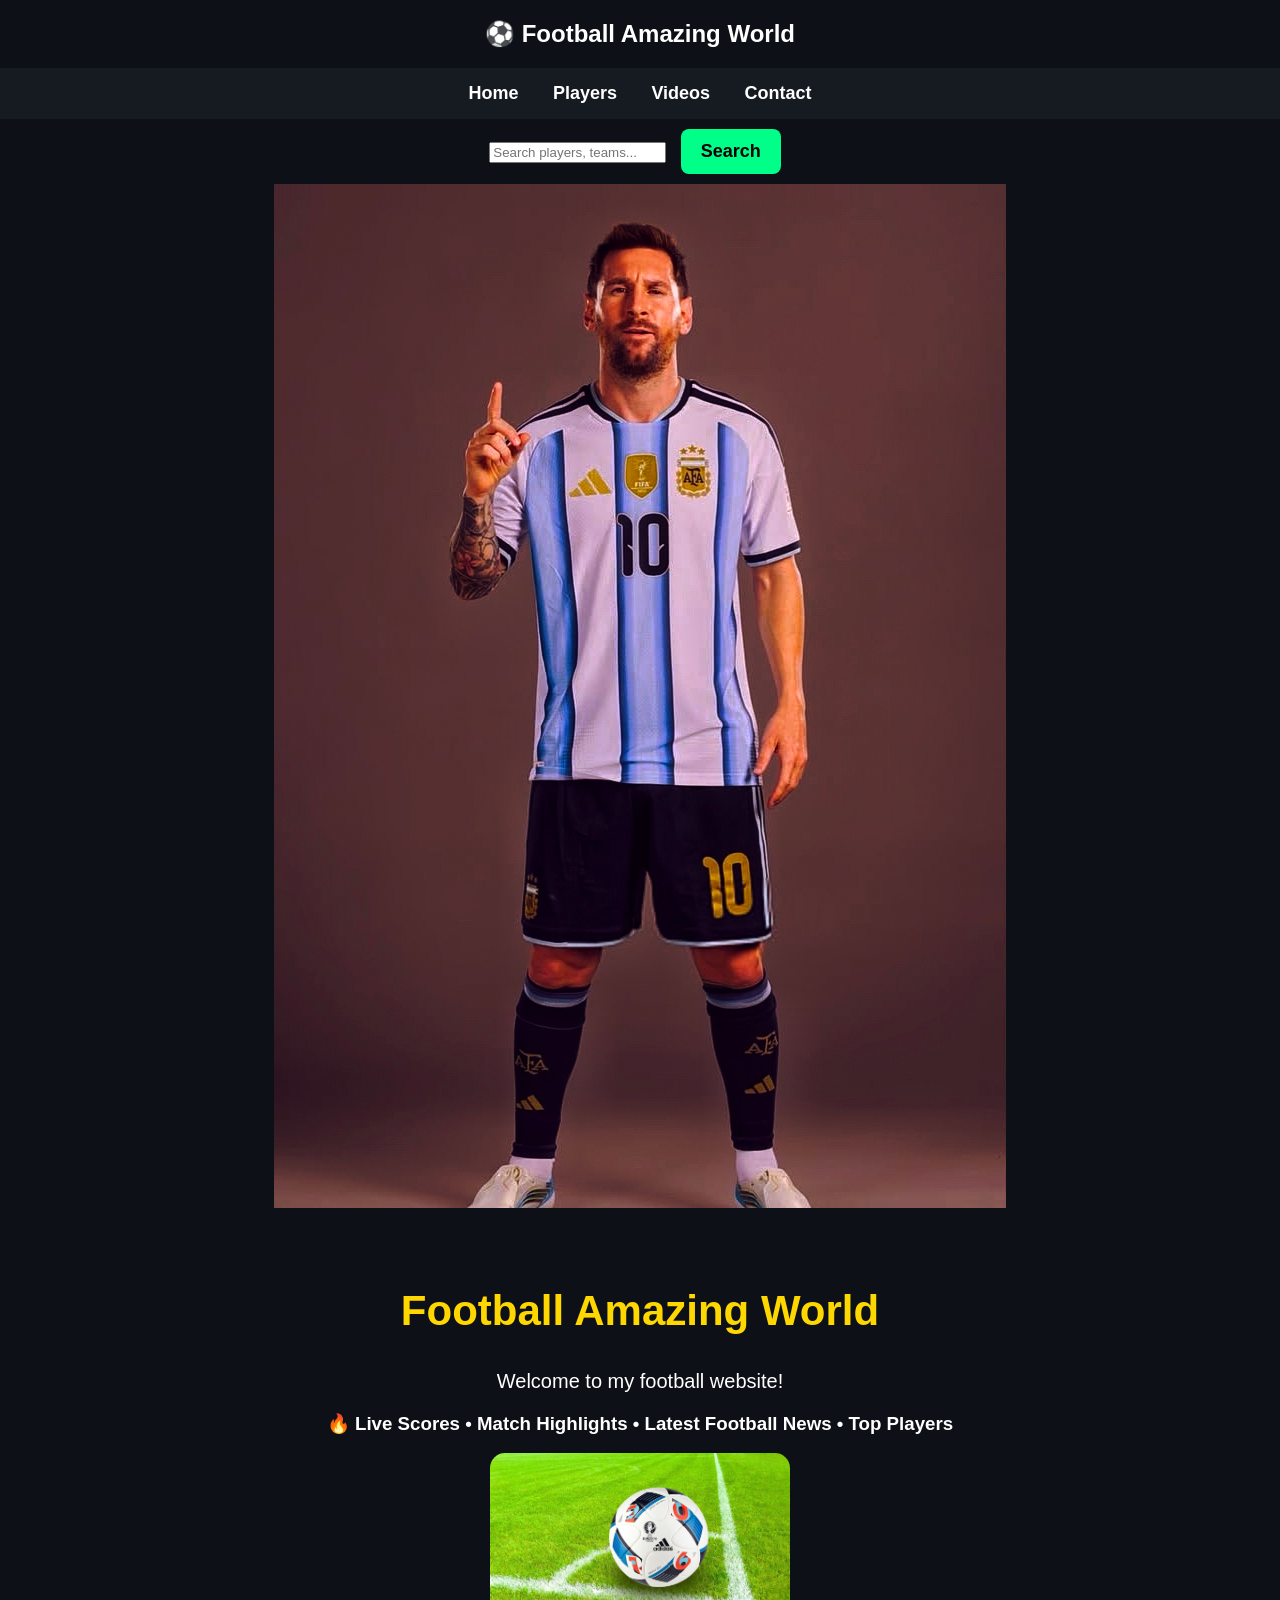
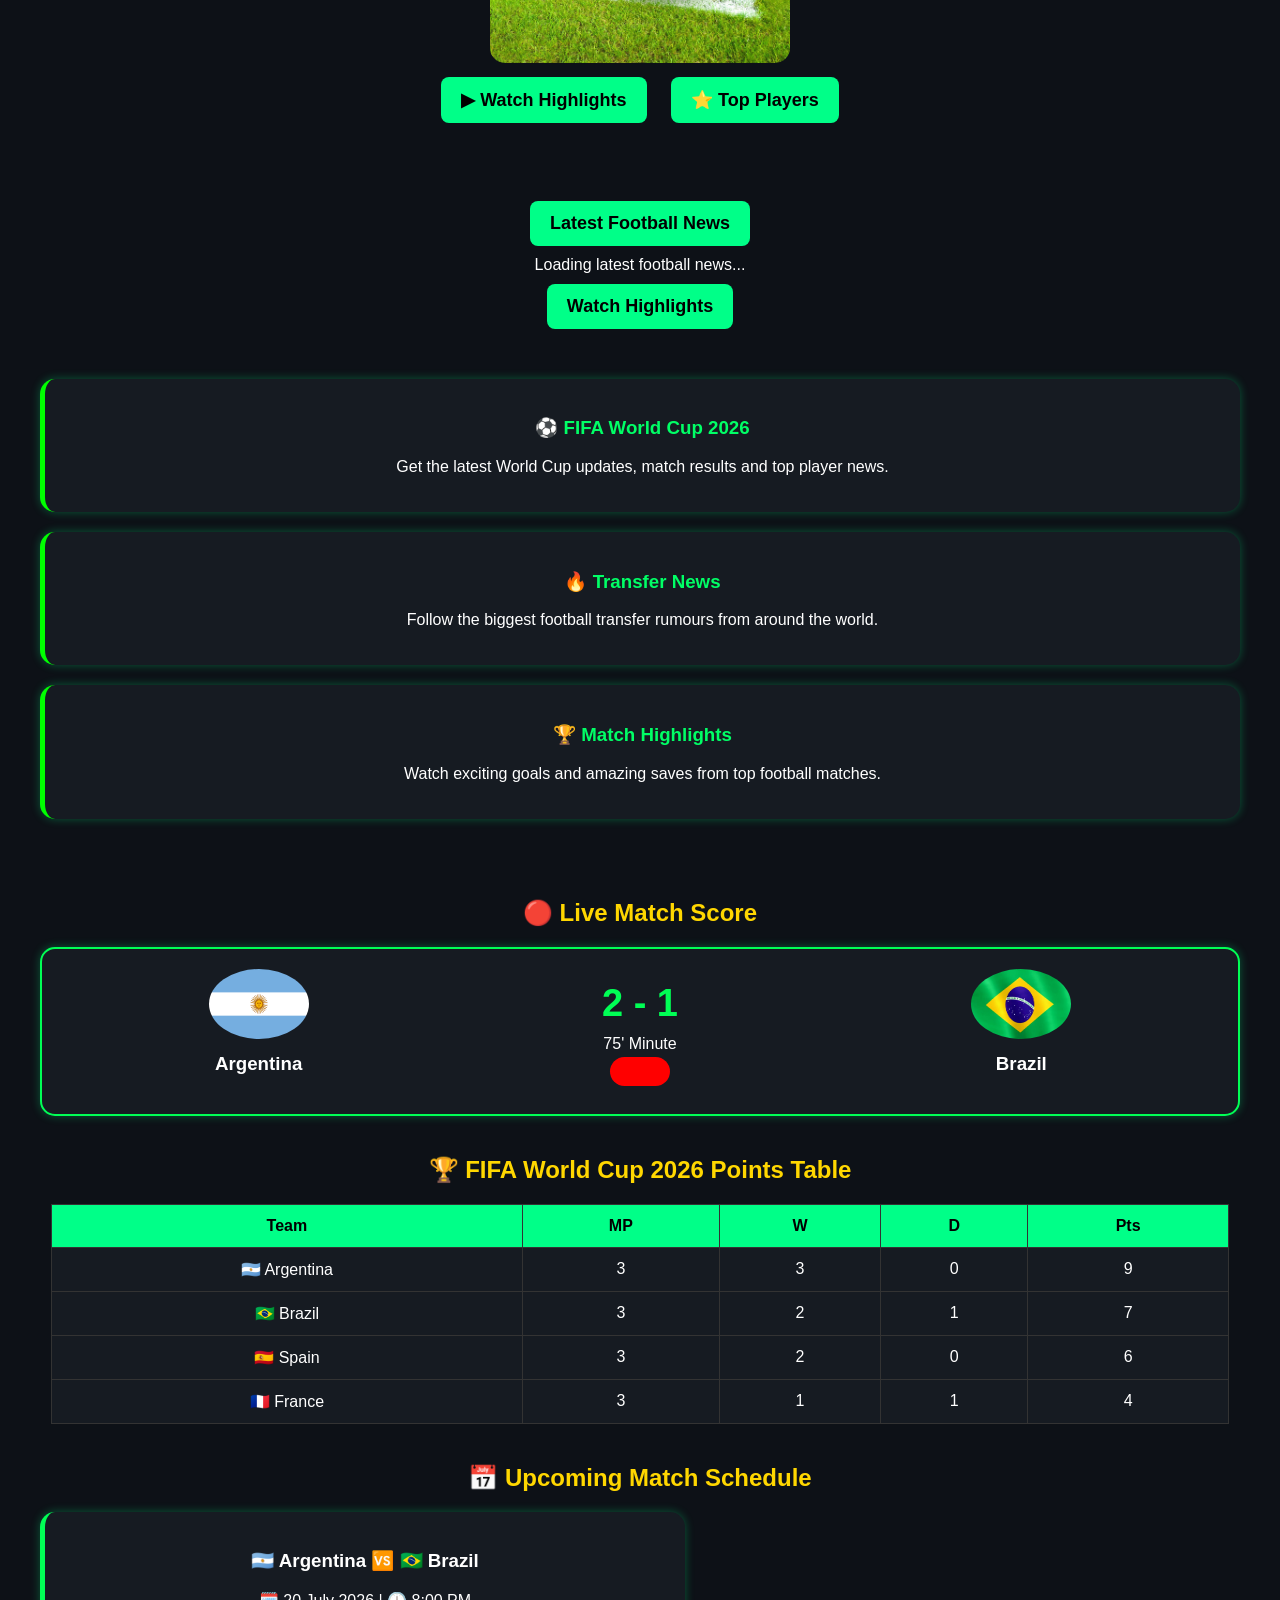
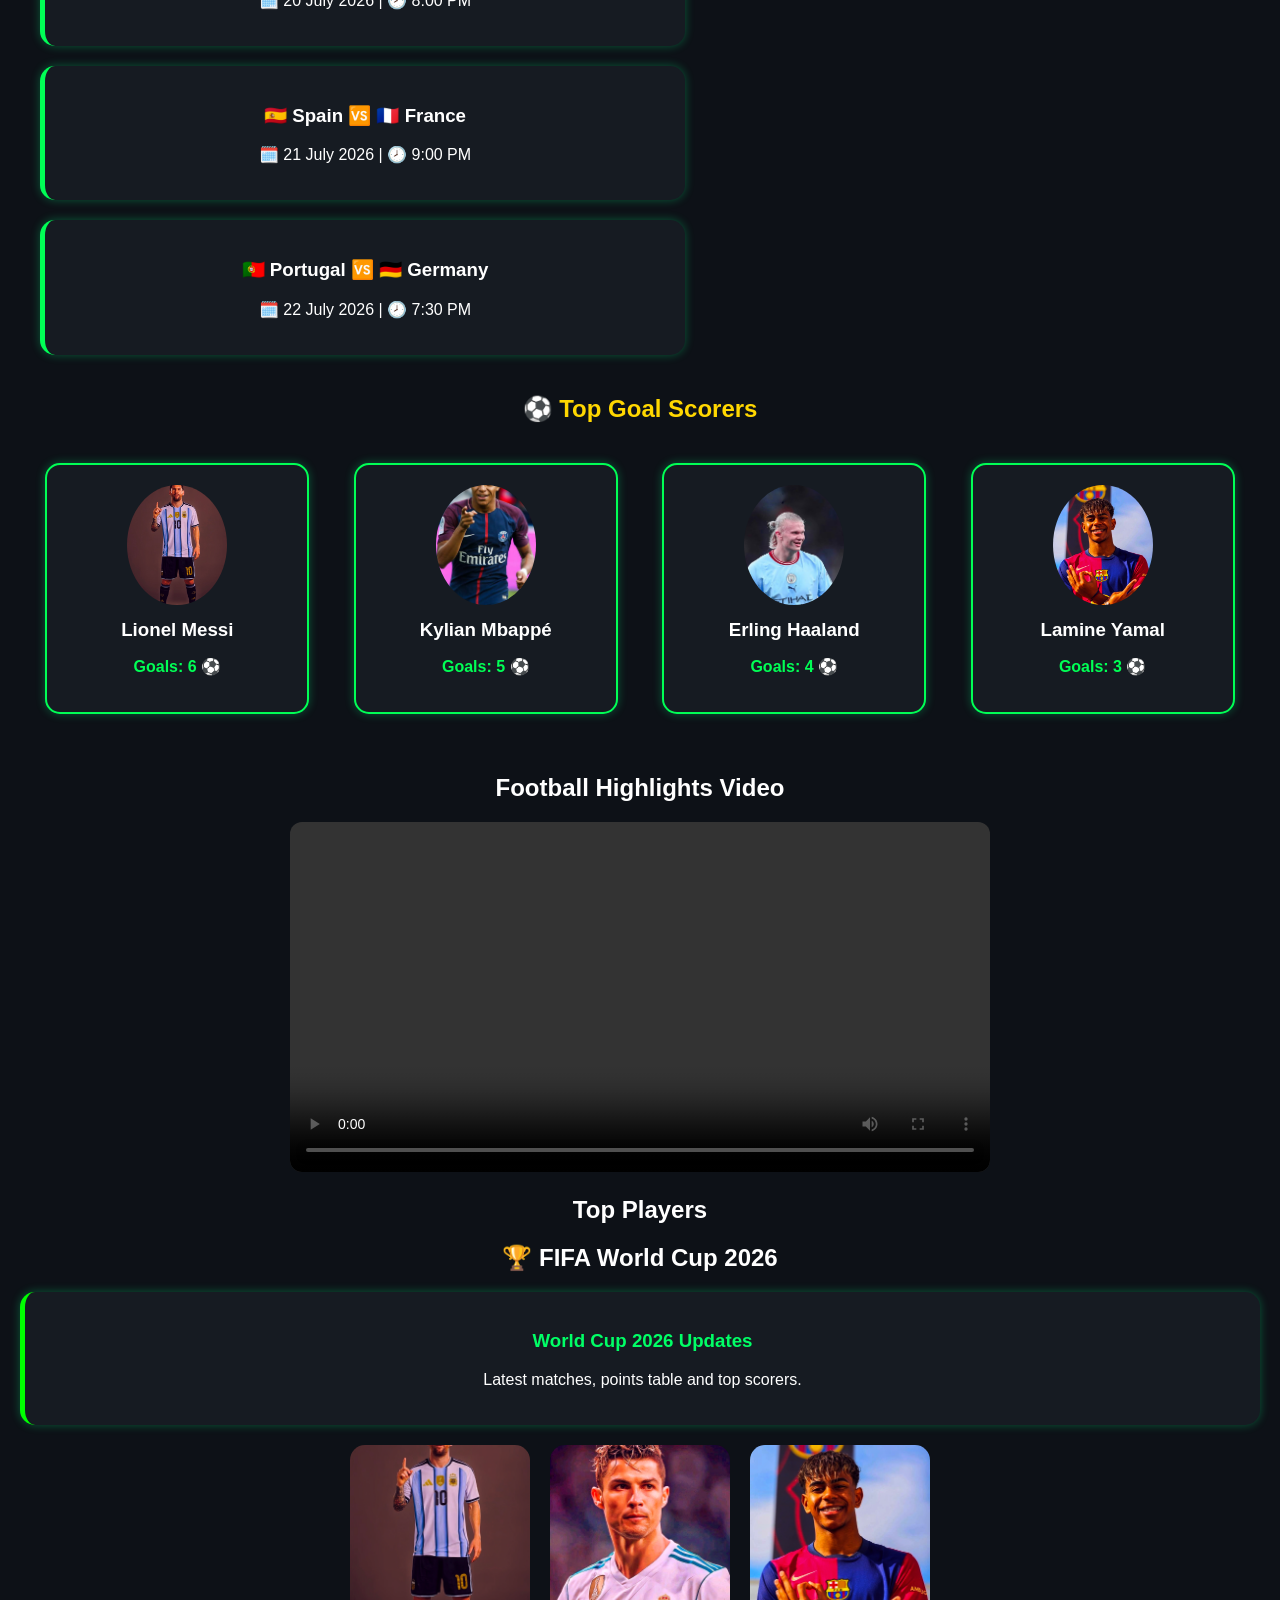
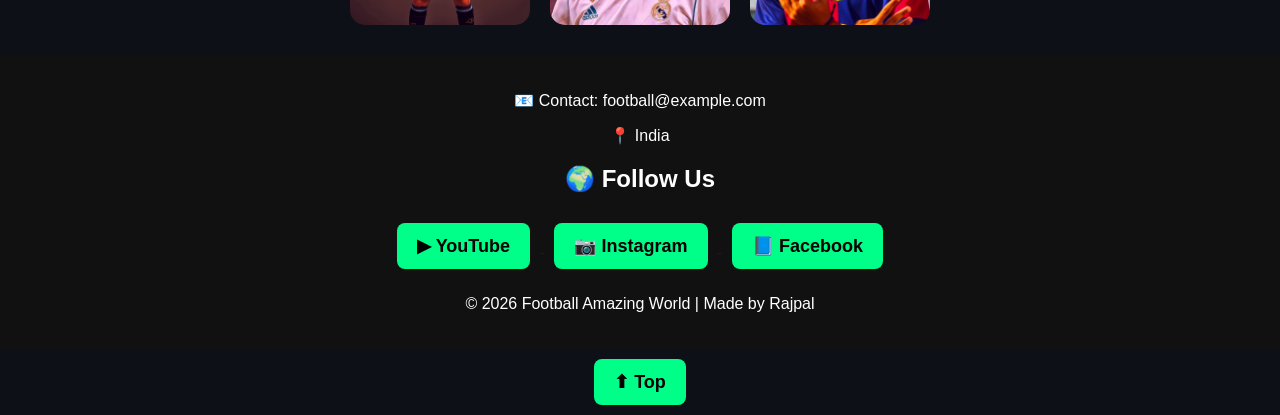
==== index.html @ 754daca2 "Add files via upload" ====
<!DOCTYPE html>
<html lang="en">
<head>
    <meta charset="UTF-8">
    <meta name="viewport" content="width=device-width, initial-scale=1.0">
    <title>Football Amazing World</title>
    <link rel="stylesheet" href="style.css">
</head>

<body>
  <div id="loader">
    <h2>⚽ Football Amazing World</h2>
</div>

    <!-- Navigation -->
    <nav>
        <a href="#">Home</a>
        <a href="#players">Players</a>
        <a href="#video">Videos</a>
        <a href="#contact">Contact</a>
    </nav>
<section class="search-box">
    <input type="text" id="searchInput" placeholder="Search players, teams...">
    <button>Search</button>
</section>
    <!-- Hero Section -->
    <section class="slider">

<img id="slider" src="messi.jpg" alt="Football Player">

</section>
    <section class="hero">
        <h1>Football Amazing World</h1>
        <p>Welcome to my football website!</p>
        <h3>🔥 Live Scores • Match Highlights • Latest Football News • Top Players</h3>
        <img src="football.jpg" alt="Football" class="football-img">
        <div class="hero-buttons">
    <a href="#video"><button>▶ Watch Highlights</button></a>
    <a href="#players"><button>⭐ Top Players</button></a>
</div>
    </section>

    <br>

    <!-- Buttons -->
    <a href="news.html">
        <button>Latest Football News</button>
    </a>
    <div id="news-container">
    Loading latest football news...
</div>

    <a href="highlights.html">
        <button>Watch Highlights</button>
    </a>

    <!-- News Section -->
    <section class="news">

        <div class="news-card">
            <h3>⚽ FIFA World Cup 2026</h3>
            <p>Get the latest World Cup updates, match results and top player news.</p>
        </div>

        <div class="news-card">
            <h3>🔥 Transfer News</h3>
            <p>Follow the biggest football transfer rumours from around the world.</p>
        </div>

        <div class="news-card">
            <h3>🏆 Match Highlights</h3>
            <p>Watch exciting goals and amazing saves from top football matches.</p>
        </div>

    </section>
    <section class="live-score">

<h2>🔴 Live Match Score</h2>

<div class="match-card">

<div class="team">
<img src="argentina.png" alt="Argentina">
<h3>Argentina</h3>
</div>

<div class="score">
<h1>2 - 1</h1>
<p>75' Minute</p>
<span class="live">LIVE</span>
</div>

<div class="team">
<img src="brazil.png" alt="Brazil">
<h3>Brazil</h3>
</div>

</div>
</section>
<section class="points-table">

<h2>🏆 FIFA World Cup 2026 Points Table</h2>

<table>

<tr>
<th>Team</th>
<th>MP</th>
<th>W</th>
<th>D</th>
<th>Pts</th>
</tr>

<tr>
<td>🇦🇷 Argentina</td>
<td>3</td>
<td>3</td>
<td>0</td>
<td>9</td>
</tr>

<tr>
<td>🇧🇷 Brazil</td>
<td>3</td>
<td>2</td>
<td>1</td>
<td>7</td>
</tr>

<tr>
<td>🇪🇸 Spain</td>
<td>3</td>
<td>2</td>
<td>0</td>
<td>6</td>
</tr>

<tr>
<td>🇫🇷 France</td>
<td>3</td>
<td>1</td>
<td>1</td>
<td>4</td>
</tr>

</table>

</section>
<section class="match-schedule">

<h2>📅 Upcoming Match Schedule</h2>

<div class="schedule-card">
<h3>🇦🇷 Argentina 🆚 🇧🇷 Brazil</h3>
<p>🗓️ 20 July 2026 | 🕗 8:00 PM</p>
</div>

<div class="schedule-card">
<h3>🇪🇸 Spain 🆚 🇫🇷 France</h3>
<p>🗓️ 21 July 2026 | 🕗 9:00 PM</p>
</div>

<div class="schedule-card">
<h3>🇵🇹 Portugal 🆚 🇩🇪 Germany</h3>
<p>🗓️ 22 July 2026 | 🕗 7:30 PM</p>
</div>

</section>
<section class="top-scorers">

<h2>⚽ Top Goal Scorers</h2>

<div class="scorer-card">
<img src="messi.jpg" alt="Messi">
<h3>Lionel Messi</h3>
<p>Goals: 6 ⚽</p>
</div>

<div class="scorer-card">
<img src="mbappe.jpg" alt="Mbappe">
<h3>Kylian Mbappé</h3>
<p>Goals: 5 ⚽</p>
</div>

<div class="scorer-card">
<img src="haaland.jpg" alt="Haaland">
<h3>Erling Haaland</h3>
<p>Goals: 4 ⚽</p>
</div>

<div class="scorer-card">
<img src="yamal.jpg" alt="Yamal">
<h3>Lamine Yamal</h3>
<p>Goals: 3 ⚽</p>
</div>

</section>

    <!-- Video -->
    <h2 id="video">Football Highlights Video</h2>

    <video width="320" controls>
        <source src="football.mp4" type="video/mp4">
    </video>

    <!-- Players -->
    <h2 id="players">Top Players</h2>
    <h2>🏆 FIFA World Cup 2026</h2>

<div class="news-card">
<h3>World Cup 2026 Updates</h3>
<p>Latest matches, points table and top scorers.</p>
</div>

    <div class="players">
        <img src="messi.jpg" alt="Messi" class="football-img">
        <img src="ronaldo.jpg" alt="Ronaldo" class="football-img">
        <img src="yamal.jpg" alt="Yamal" class="football-img">
    </div>

    <!-- Footer -->
    <footer id="contact">


<p>📧 Contact: football@example.com</p>

<p>📍 India</p>

<section class="social">

<h2>🌍 Follow Us</h2>

<a href="https://youtube.com/" target="_blank">
<button>▶ YouTube</button>
</a>

<a href="https://instagram.com/" target="_blank">
<button>📷 Instagram</button>
</a>

<a href="https://facebook.com/" target="_blank">
<button>📘 Facebook</button>
</a>

</section>

<p>© 2026 Football Amazing World | Made by Rajpal</p>
    </footer>
    <button id="topBtn" onclick="topFunction()">⬆ Top</button>
<script>
// ===== Image Slider =====
const images = [
  "messi.jpg",
  "ronaldo.jpg",
  "mbappe.jpg",
  "haaland.jpg",
  "yamal.jpg"
];

let i = 0;

setInterval(function () {
  i = (i + 1) % images.length;
  document.getElementById("slider").src = images[i];
}, 3000);
</script>

<script>
// ===== Search =====
const searchInput = document.getElementById("searchInput");

searchInput.addEventListener("keyup", function () {
  let value = this.value.toLowerCase();

  let cards = document.querySelectorAll(
    ".news-card, .scorer-card, .schedule-card"
  );

  cards.forEach(function(card) {
    if (card.innerText.toLowerCase().includes(value)) {
      card.style.display = "block";
    } else {
      card.style.display = "none";
    }
  });
});// Back To Top Button
let topBtn = document.getElementById("topBtn");

window.onscroll = function () {
    if (document.body.scrollTop > 200 || document.documentElement.scrollTop > 200) {
        topBtn.style.display = "block";
    } else {
        topBtn.style.display = "none";
    }
};

function topFunction() {
    window.scrollTo({
        top: 0,
        behavior: "smooth"
    });// Loader
window.onload = function(){
    document.getElementById("loader").style.display = "none";
}
const news = [
  "⚽ Messi scores a stunning goal!",
  "🔥 Spain reaches the World Cup Final!",
  "🇦🇷 Argentina prepares for the Final.",
  "🏆 FIFA World Cup 2026 latest updates.",
  "⭐ Lamine Yamal shines again!"
];

let index = 0;

setInterval(() => {
  document.getElementById("news-container").innerHTML =
    `<h3>${news[index]}</h3>`;
  index = (index + 1) % news.length;
}, 3000);
</script>
</body>
</html>
---- style.css ----
body{
    background:#0d1117;
    color:white;
    font-family:Arial,sans-serif;
    text-align:center;
    margin:0;
    padding:0;
}

/* Navigation */
nav{
    nav{
    background:#161b22;
    padding:15px;
    text-align:center;
    position:sticky;
    top:0;
    z-index:1000;
}
}

nav a{
    color:white;
    text-decoration:none;
    font-size:18px;
    font-weight:bold;
}

nav a:hover{
    color:yellow;
}

/* Hero */
.hero{
    padding:30px 20px;
}

.hero h1{
    color:gold;
    font-size:42px;
}

.hero p{
    font-size:20px;
}

/* Images */
.football-img{
    width:300px;
    max-width:90%;
    border-radius:12px;
}

/* Buttons */
button{
    background:#0b8f08;
    color:white;
    padding:12px 20px;
    border:none;
    border-radius:8px;
    font-size:18px;
    margin:10px;
    cursor:pointer;
}

button:hover{
    background:#0ea50b;
}

/* News */
.news{
    padding:20px;
}

.news-card{
    background:#1b1b1b;
    padding:15px;
    margin:15px;
    border-radius:12px;
    border-left:5px solid lime;
}

.news-card h3{
    color:#00ff66;
}

/* Video */
video{
    width:90%;
    max-width:700px;
    border-radius:12px;
}

/* Players */
.players{
    display:flex;
    justify-content:center;
    flex-wrap:wrap;
    gap:20px;
    margin:20px;
}

.players img{
    width:180px;
    height:180px;
    object-fit:cover;
    border-radius:15px;
}

/* Footer */
footer{
    background:#111;
    padding:20px;
    margin-top:30px;
}

/* Mobile */
@media(max-width:768px){

    nav{
        flex-wrap:wrap;
    }

    .hero h1{
        font-size:30px;
    }

    .players img{
        width:130px;
        height:130px;
    }
}
.live-score{
    margin:40px 20px;
    text-align:center;
}

.live-score h2{
    color:#FFD700;
    margin-bottom:20px;
}

.match-card{
    background:#1b1b1b;
    border-radius:15px;
    padding:20px;
    display:flex;
    justify-content:space-around;
    align-items:center;
    border:2px solid #00ff55;
}

.team img{
    width:70px;
    height:70px;
    border-radius:50%;
}

.team h3{
    color:white;
    margin-top:10px;
}

.score h1{
    color:#00ff55;
    font-size:38px;
    margin:0;
}

.score p{
    color:white;
    margin:10px 0;
}

.live{
    background:red;
    color:white;
    padding:6px 12px;
    border-radius:20px;
    font-weight:bold;
}
.points-table{
    margin:40px 20px;
    text-align:center;
}

.points-table h2{
    color:#FFD700;
    margin-bottom:20px;
}

table{
    width:100%;
    border-collapse:collapse;
    background:#1b1b1b;
    color:white;
}

th,td{
    border:1px solid #00ff55;
    padding:12px;
}

th{
    background:#00aa44;
}

tr:hover{
    background:#333;
}
.match-schedule{
    margin:40px 20px;
    text-align:center;
}

.match-schedule h2{
    color:#FFD700;
    margin-bottom:20px;
}

.schedule-card{
    background:#1b1b1b;
    color:white;
    padding:15px;
    margin:15px auto;
    border-left:5px solid #00ff55;
    border-radius:12px;
    max-width:600px;
    transition:0.3s;
}

.schedule-card:hover{
    transform:scale(1.03);
    box-shadow:0 0 15px #00ff55;
}
.top-scorers{
    margin:40px 20px;
    text-align:center;
}

.top-scorers h2{
    color:#FFD700;
    margin-bottom:20px;
}

.scorer-card{
    display:inline-block;
    width:220px;
    background:#1b1b1b;
    margin:15px;
    padding:15px;
    border-radius:15px;
    border:2px solid #00ff55;
}

.scorer-card img{
    width:120px;
    height:120px;
    border-radius:50%;
    object-fit:cover;
}

.scorer-card h3{
    color:white;
    margin:10px 0;
}

.scorer-card p{
    color:#00ff55;
    font-weight:bold;
}
nav{
    background:#161b22;
    padding:15px;
    text-align:center;
}

nav a{
    color:white;
    text-decoration:none;
    margin:0 15px;
    font-weight:bold;
}

nav a:hover{
    color:#00ff88;
}

.hero{
    text-align:center;
    padding:40px 20px;
}

.football-img{
    width:300px;
    border-radius:15px;
}

button{
    background:#00ff88;
    color:black;
    border:none;
    padding:12px 20px;
    border-radius:8px;
    cursor:pointer;
    font-weight:bold;
    margin:10px;
}

button:hover{
    background:#00cc6a;
}
.news-card,
.match-card,
.schedule-card,
.scorer-card{
    background:#161b22;
    border-radius:15px;
    padding:20px;
    margin:20px;
    text-align:center;
    box-shadow:0 0 10px rgba(0,255,136,.3);
}

table{
    width:95%;
    margin:auto;
    border-collapse:collapse;
    background:#161b22;
}

th,td{
    border:1px solid #333;
    padding:12px;
    text-align:center;
}

th{
    background:#00ff88;
    color:#000;
}

.team img,
.scorer-card img{
    width:100px;
    border-radius:50%;
}

.live{
    color:red;
    font-weight:bold;
    animation:blink 1s infinite;
}

@keyframes blink{
    50%{opacity:0;}

.hero-buttons{
    margin-top:20px;
}

.hero-buttons button{
    margin:10px;
    min-width:180px;
}

.hero h1{
    font-size:42px;
    color:#ffd700;
}

.hero p{
    font-size:20px;
    color:#ddd;

.slider{
    text-align:center;
    margin:30px 0;
}

.slider img{
    width:90%;
    max-width:500px;
    height:300px;
    object-fit:cover;
    border-radius:15px;
    border:3px solid #00ff88;
}
.social{
    text-align:center;
    padding:30px;
}

.social button{
    margin:10px;
    width:180px;
}
footer{
    background:#161b22;
    text-align:center;
    padding:30px;
    margin-top:40px;
    border-top:3px solid #00ff88;
}

footer h2{
    color:#00ff88;
}

footer p{
    color:#ccc;
    margin:8px 0;
}
#topBtn{
    position:fixed;
    bottom:20px;
    right:20px;
    background:#00ff88;
    color:#000;
    border:none;
    padding:12px 16px;
    border-radius:50%;
    cursor:pointer;
    font-size:18px;
    display:none;
}

#topBtn:hover{
    background:#00cc6a;
}
.hero h3{
    color:#00ff88;
    margin-top:15px;
    font-size:22px;
}

html{
    scroll-behavior:smooth;
}

.players{
    display:flex;
    justify-content:center;
    flex-wrap:wrap;
    gap:20px;
}

.players img{
    width:180px;
    height:180px;
    object-fit:cover;
    border-radius:15px;
    transition:0.3s;
}

.players img:hover{
    transform:scale(1.08);
}
#loader{
    position:fixed;
    top:0;
    left:0;
    width:100%;
    height:100%;
    background:#0d1117;
    display:flex;
    justify-content:center;
    align-items:center;
    z-index:9999;
    color:#00ff88;
    font-size:30px;
}
<.social{
    text-align:center;
    padding:30px;
}

.social button{
    margin:10px;
    width:180px;
}
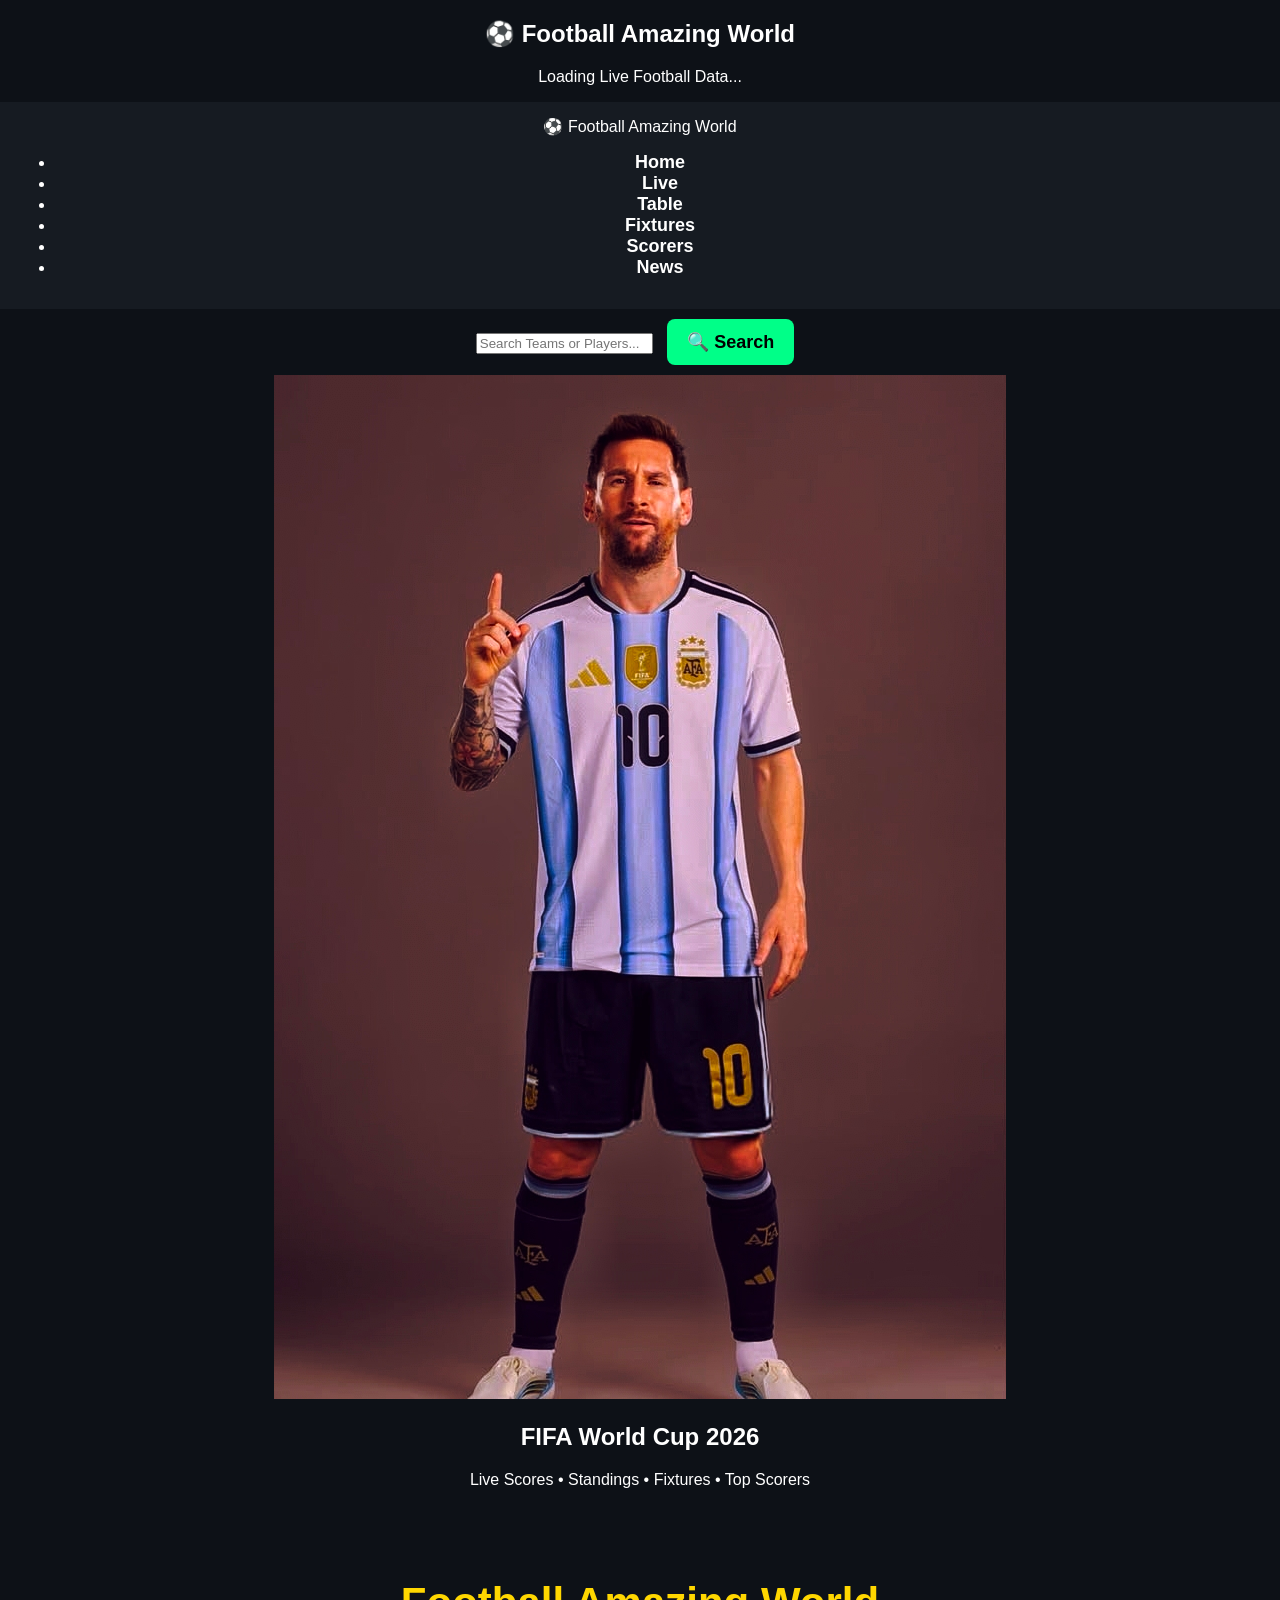
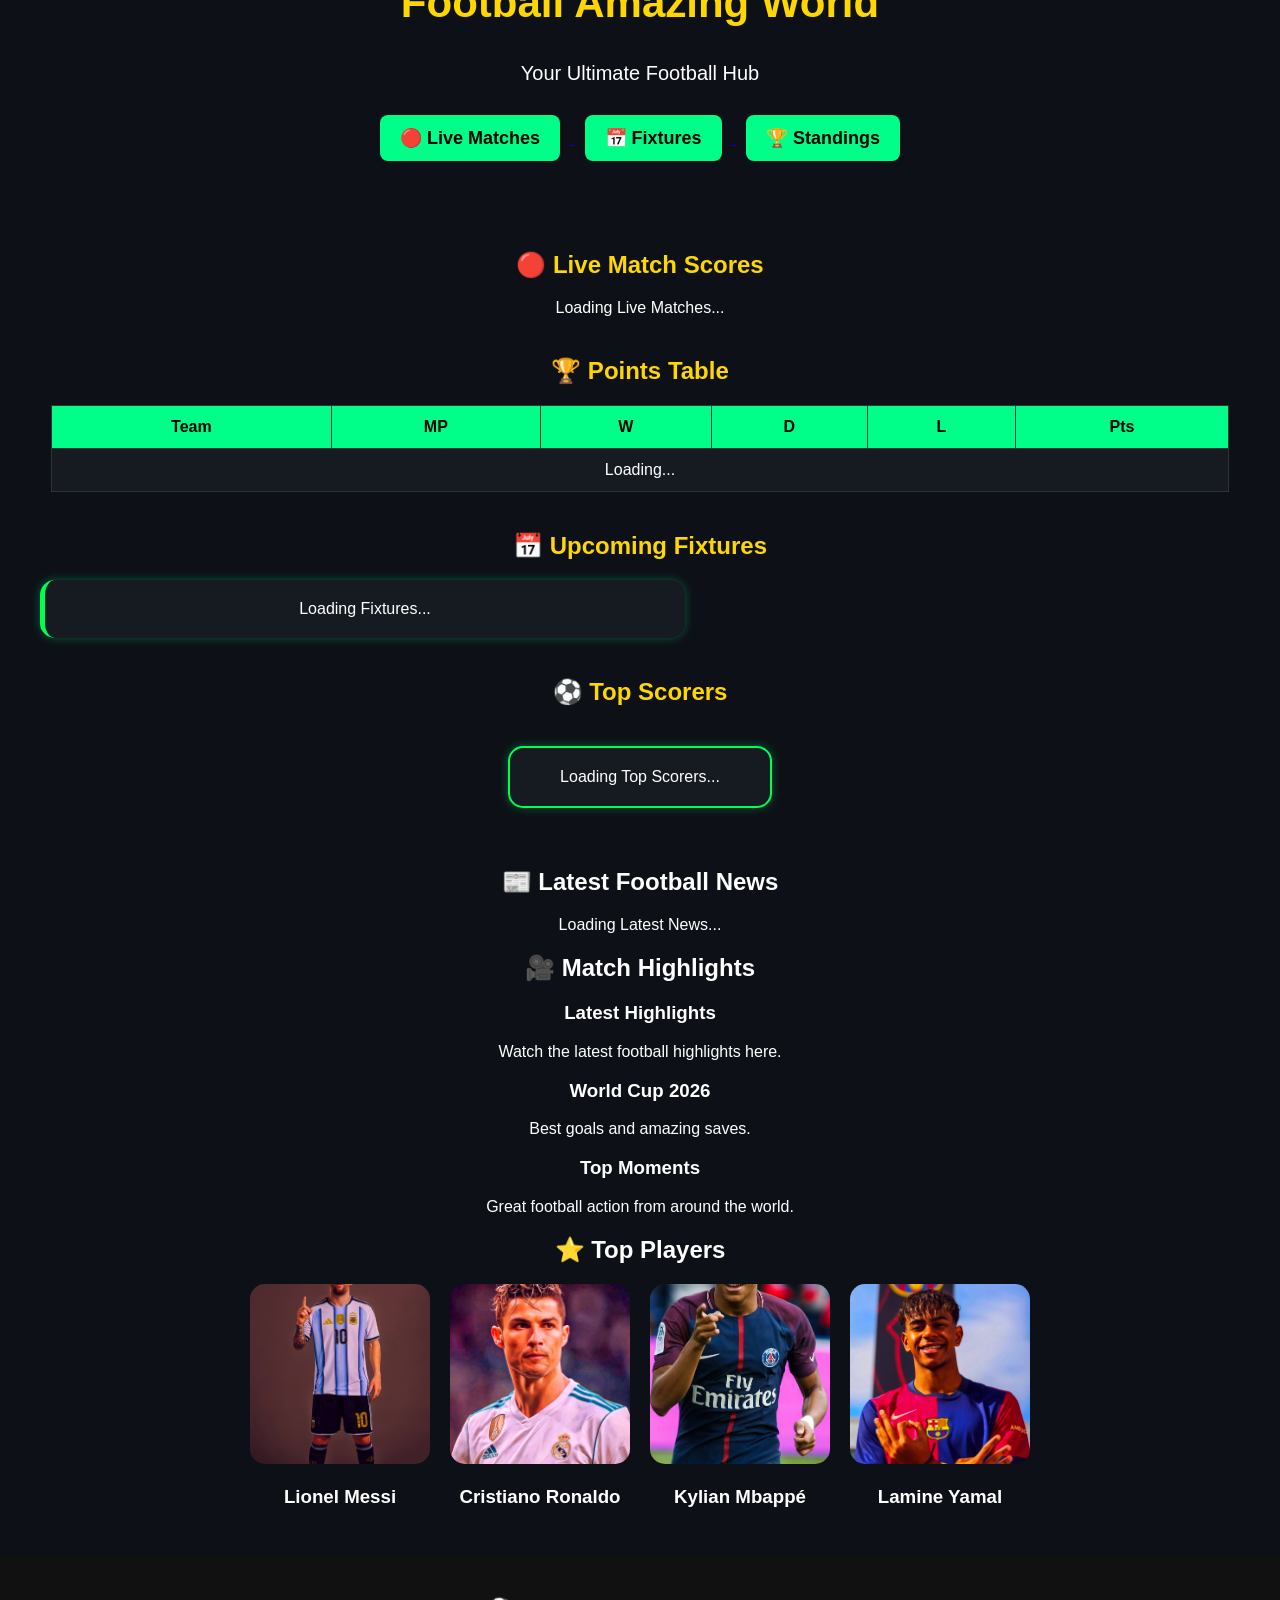
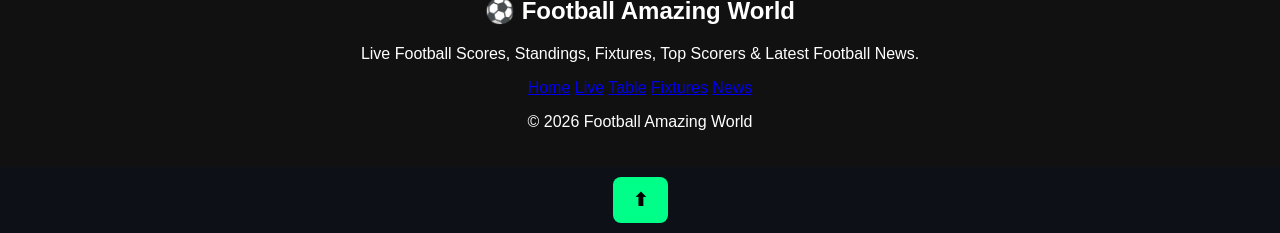
==== commit e8ecf83d: "Add files via upload" ====
--- a/index.html
+++ b/index.html
@@ -1,322 +1,404 @@
 <!DOCTYPE html>
 <html lang="en">
+
 <head>
-    <meta charset="UTF-8">
-    <meta name="viewport" content="width=device-width, initial-scale=1.0">
-    <title>Football Amazing World</title>
-    <link rel="stylesheet" href="style.css">
+
+<meta charset="UTF-8">
+
+<meta name="viewport" content="width=device-width, initial-scale=1.0">
+
+<title>Football Amazing World</title>
+
+<link rel="stylesheet" href="style.css">
+
+<link rel="preconnect" href="https://fonts.googleapis.com">
+
+<link rel="preconnect" href="https://fonts.gstatic.com" crossorigin>
+
+<link href="https://fonts.googleapis.com/css2?family=Poppins:wght@300;400;600;700&display=swap" rel="stylesheet">
+
 </head>
 
 <body>
-  <div id="loader">
-    <h2>⚽ Football Amazing World</h2>
-</div>
-
-    <!-- Navigation -->
-    <nav>
-        <a href="#">Home</a>
-        <a href="#players">Players</a>
-        <a href="#video">Videos</a>
-        <a href="#contact">Contact</a>
-    </nav>
+
+<!-- Loader -->
+
+<div id="loader">
+
+<div class="loader-content">
+
+<h2>⚽ Football Amazing World</h2>
+
+<p>Loading Live Football Data...</p>
+
+</div>
+
+</div>
+
+<!-- Header -->
+
+<header>
+
+<nav class="navbar">
+
+<div class="logo">
+
+⚽ Football Amazing World
+
+</div>
+
+<ul class="nav-links">
+
+<li><a href="#">Home</a></li>
+
+<li><a href="#live-score">Live</a></li>
+
+<li><a href="#table">Table</a></li>
+
+<li><a href="#fixtures">Fixtures</a></li>
+
+<li><a href="#scorers">Scorers</a></li>
+
+<li><a href="#news">News</a></li>
+
+</ul>
+
+</nav>
+
+</header>
+
+<!-- Search -->
+
 <section class="search-box">
-    <input type="text" id="searchInput" placeholder="Search players, teams...">
-    <button>Search</button>
-</section>
-    <!-- Hero Section -->
-    <section class="slider">
-
-<img id="slider" src="messi.jpg" alt="Football Player">
-
-</section>
-    <section class="hero">
-        <h1>Football Amazing World</h1>
-        <p>Welcome to my football website!</p>
-        <h3>🔥 Live Scores • Match Highlights • Latest Football News • Top Players</h3>
-        <img src="football.jpg" alt="Football" class="football-img">
-        <div class="hero-buttons">
-    <a href="#video"><button>▶ Watch Highlights</button></a>
-    <a href="#players"><button>⭐ Top Players</button></a>
-</div>
-    </section>
-
-    <br>
-
-    <!-- Buttons -->
-    <a href="news.html">
-        <button>Latest Football News</button>
-    </a>
-    <div id="news-container">
-    Loading latest football news...
-</div>
-
-    <a href="highlights.html">
-        <button>Watch Highlights</button>
-    </a>
-
-    <!-- News Section -->
-    <section class="news">
-
-        <div class="news-card">
-            <h3>⚽ FIFA World Cup 2026</h3>
-            <p>Get the latest World Cup updates, match results and top player news.</p>
-        </div>
-
-        <div class="news-card">
-            <h3>🔥 Transfer News</h3>
-            <p>Follow the biggest football transfer rumours from around the world.</p>
-        </div>
-
-        <div class="news-card">
-            <h3>🏆 Match Highlights</h3>
-            <p>Watch exciting goals and amazing saves from top football matches.</p>
-        </div>
-
-    </section>
-    <section class="live-score">
-
-<h2>🔴 Live Match Score</h2>
-
-<div class="match-card">
-
-<div class="team">
-<img src="argentina.png" alt="Argentina">
-<h3>Argentina</h3>
-</div>
-
-<div class="score">
-<h1>2 - 1</h1>
-<p>75' Minute</p>
-<span class="live">LIVE</span>
-</div>
-
-<div class="team">
-<img src="brazil.png" alt="Brazil">
-<h3>Brazil</h3>
-</div>
-
-</div>
-</section>
-<section class="points-table">
-
-<h2>🏆 FIFA World Cup 2026 Points Table</h2>
+
+<input
+type="text"
+id="searchInput"
+placeholder="Search Teams or Players...">
+
+<button id="searchBtn">
+
+🔍 Search
+
+</button>
+
+</section>
+
+<!-- Slider -->
+
+<section class="slider">
+
+<img id="slider"
+
+src="messi.jpg"
+
+alt="Football">
+
+<div class="slider-overlay">
+
+<h1>FIFA World Cup 2026</h1>
+
+<p>
+
+Live Scores • Standings • Fixtures • Top Scorers
+
+</p>
+
+</div>
+
+</section>
+
+<!-- Hero -->
+
+<section class="hero">
+
+<h1>
+
+Football Amazing World
+
+</h1>
+
+<p>
+
+Your Ultimate Football Hub
+
+</p>
+
+<div class="hero-buttons">
+
+<a href="#live-score">
+
+<button>
+
+🔴 Live Matches
+
+</button>
+
+</a>
+
+<a href="#fixtures">
+
+<button>
+
+📅 Fixtures
+
+</button>
+
+</a>
+
+<a href="#table">
+
+<button>
+
+🏆 Standings
+
+</button>
+
+</a>
+
+</div>
+
+</section>
+
+<!-- Live Matches -->
+
+<section id="live-score" class="live-score">
+
+<h2>
+
+🔴 Live Match Scores
+
+</h2>
+
+<div id="live-score-container">
+
+Loading Live Matches...
+
+</div>
+
+</section>
+
+<!-- Standings -->
+
+<section id="table" class="points-table">
+
+<h2>
+
+🏆 Points Table
+
+</h2>
 
 <table>
 
+<thead>
+
 <tr>
+
 <th>Team</th>
+
 <th>MP</th>
+
 <th>W</th>
+
 <th>D</th>
+
+<th>L</th>
+
 <th>Pts</th>
+
 </tr>
 
+</thead>
+
+<tbody id="table-body">
+
 <tr>
-<td>🇦🇷 Argentina</td>
-<td>3</td>
-<td>3</td>
-<td>0</td>
-<td>9</td>
+
+<td colspan="6">
+
+Loading...
+
+</td>
+
 </tr>
 
-<tr>
-<td>🇧🇷 Brazil</td>
-<td>3</td>
-<td>2</td>
-<td>1</td>
-<td>7</td>
-</tr>
-
-<tr>
-<td>🇪🇸 Spain</td>
-<td>3</td>
-<td>2</td>
-<td>0</td>
-<td>6</td>
-</tr>
-
-<tr>
-<td>🇫🇷 France</td>
-<td>3</td>
-<td>1</td>
-<td>1</td>
-<td>4</td>
-</tr>
+</tbody>
 
 </table>
 
 </section>
-<section class="match-schedule">
-
-<h2>📅 Upcoming Match Schedule</h2>
+<!-- ========================= -->
+<!-- UPCOMING FIXTURES -->
+<!-- ========================= -->
+
+<section id="fixtures" class="match-schedule">
+
+<h2>📅 Upcoming Fixtures</h2>
+
+<div id="fixtures-container">
 
 <div class="schedule-card">
-<h3>🇦🇷 Argentina 🆚 🇧🇷 Brazil</h3>
-<p>🗓️ 20 July 2026 | 🕗 8:00 PM</p>
-</div>
-
-<div class="schedule-card">
-<h3>🇪🇸 Spain 🆚 🇫🇷 France</h3>
-<p>🗓️ 21 July 2026 | 🕗 9:00 PM</p>
-</div>
-
-<div class="schedule-card">
-<h3>🇵🇹 Portugal 🆚 🇩🇪 Germany</h3>
-<p>🗓️ 22 July 2026 | 🕗 7:30 PM</p>
-</div>
-
-</section>
-<section class="top-scorers">
-
-<h2>⚽ Top Goal Scorers</h2>
+
+Loading Fixtures...
+
+</div>
+
+</div>
+
+</section>
+
+<!-- ========================= -->
+<!-- TOP SCORERS -->
+<!-- ========================= -->
+
+<section id="scorers" class="top-scorers">
+
+<h2>⚽ Top Scorers</h2>
+
+<div id="scorers-container">
 
 <div class="scorer-card">
+
+Loading Top Scorers...
+
+</div>
+
+</div>
+
+</section>
+
+<!-- ========================= -->
+<!-- FOOTBALL NEWS -->
+<!-- ========================= -->
+
+<section id="news" class="latest-news">
+
+<h2>📰 Latest Football News</h2>
+
+<div id="news-container">
+
+Loading Latest News...
+
+</div>
+
+</section>
+
+<!-- ========================= -->
+<!-- MATCH HIGHLIGHTS -->
+<!-- ========================= -->
+
+<section class="highlights">
+
+<h2>🎥 Match Highlights</h2>
+
+<div class="highlight-grid">
+
+<div class="highlight-card">
+<h3>Latest Highlights</h3>
+<p>Watch the latest football highlights here.</p>
+</div>
+
+<div class="highlight-card">
+<h3>World Cup 2026</h3>
+<p>Best goals and amazing saves.</p>
+</div>
+
+<div class="highlight-card">
+<h3>Top Moments</h3>
+<p>Great football action from around the world.</p>
+</div>
+
+</div>
+
+</section>
+
+<!-- ========================= -->
+<!-- TOP PLAYERS -->
+<!-- ========================= -->
+
+<section id="players" class="players-section">
+
+<h2>⭐ Top Players</h2>
+
+<div class="players">
+
+<div class="player-card">
 <img src="messi.jpg" alt="Messi">
 <h3>Lionel Messi</h3>
-<p>Goals: 6 ⚽</p>
-</div>
-
-<div class="scorer-card">
+</div>
+
+<div class="player-card">
+<img src="ronaldo.jpg" alt="Cristiano Ronaldo">
+<h3>Cristiano Ronaldo</h3>
+</div>
+
+<div class="player-card">
 <img src="mbappe.jpg" alt="Mbappe">
 <h3>Kylian Mbappé</h3>
-<p>Goals: 5 ⚽</p>
-</div>
-
-<div class="scorer-card">
-<img src="haaland.jpg" alt="Haaland">
-<h3>Erling Haaland</h3>
-<p>Goals: 4 ⚽</p>
-</div>
-
-<div class="scorer-card">
+</div>
+
+<div class="player-card">
 <img src="yamal.jpg" alt="Yamal">
 <h3>Lamine Yamal</h3>
-<p>Goals: 3 ⚽</p>
-</div>
-
-</section>
-
-    <!-- Video -->
-    <h2 id="video">Football Highlights Video</h2>
-
-    <video width="320" controls>
-        <source src="football.mp4" type="video/mp4">
-    </video>
-
-    <!-- Players -->
-    <h2 id="players">Top Players</h2>
-    <h2>🏆 FIFA World Cup 2026</h2>
-
-<div class="news-card">
-<h3>World Cup 2026 Updates</h3>
-<p>Latest matches, points table and top scorers.</p>
-</div>
-
-    <div class="players">
-        <img src="messi.jpg" alt="Messi" class="football-img">
-        <img src="ronaldo.jpg" alt="Ronaldo" class="football-img">
-        <img src="yamal.jpg" alt="Yamal" class="football-img">
-    </div>
-
-    <!-- Footer -->
-    <footer id="contact">
-
-
-<p>📧 Contact: football@example.com</p>
-
-<p>📍 India</p>
-
-<section class="social">
-
-<h2>🌍 Follow Us</h2>
-
-<a href="https://youtube.com/" target="_blank">
-<button>▶ YouTube</button>
-</a>
-
-<a href="https://instagram.com/" target="_blank">
-<button>📷 Instagram</button>
-</a>
-
-<a href="https://facebook.com/" target="_blank">
-<button>📘 Facebook</button>
-</a>
-
-</section>
-
-<p>© 2026 Football Amazing World | Made by Rajpal</p>
-    </footer>
-    <button id="topBtn" onclick="topFunction()">⬆ Top</button>
-<script>
-// ===== Image Slider =====
-const images = [
-  "messi.jpg",
-  "ronaldo.jpg",
-  "mbappe.jpg",
-  "haaland.jpg",
-  "yamal.jpg"
-];
-
-let i = 0;
-
-setInterval(function () {
-  i = (i + 1) % images.length;
-  document.getElementById("slider").src = images[i];
-}, 3000);
-</script>
-
-<script>
-// ===== Search =====
-const searchInput = document.getElementById("searchInput");
-
-searchInput.addEventListener("keyup", function () {
-  let value = this.value.toLowerCase();
-
-  let cards = document.querySelectorAll(
-    ".news-card, .scorer-card, .schedule-card"
-  );
-
-  cards.forEach(function(card) {
-    if (card.innerText.toLowerCase().includes(value)) {
-      card.style.display = "block";
-    } else {
-      card.style.display = "none";
-    }
-  });
-});// Back To Top Button
-let topBtn = document.getElementById("topBtn");
-
-window.onscroll = function () {
-    if (document.body.scrollTop > 200 || document.documentElement.scrollTop > 200) {
-        topBtn.style.display = "block";
-    } else {
-        topBtn.style.display = "none";
-    }
-};
-
-function topFunction() {
-    window.scrollTo({
-        top: 0,
-        behavior: "smooth"
-    });// Loader
-window.onload = function(){
-    document.getElementById("loader").style.display = "none";
-}
-const news = [
-  "⚽ Messi scores a stunning goal!",
-  "🔥 Spain reaches the World Cup Final!",
-  "🇦🇷 Argentina prepares for the Final.",
-  "🏆 FIFA World Cup 2026 latest updates.",
-  "⭐ Lamine Yamal shines again!"
-];
-
-let index = 0;
-
-setInterval(() => {
-  document.getElementById("news-container").innerHTML =
-    `<h3>${news[index]}</h3>`;
-  index = (index + 1) % news.length;
-}, 3000);
-</script>
+</div>
+
+</div>
+
+</section>
+
+<!-- ========================= -->
+<!-- FOOTER -->
+<!-- ========================= -->
+
+<footer id="contact">
+
+<div class="footer-container">
+
+<h2>⚽ Football Amazing World</h2>
+
+<p>
+Live Football Scores, Standings, Fixtures,
+Top Scorers & Latest Football News.
+</p>
+
+<div class="footer-links">
+
+<a href="#">Home</a>
+
+<a href="#live-score">Live</a>
+
+<a href="#table">Table</a>
+
+<a href="#fixtures">Fixtures</a>
+
+<a href="#news">News</a>
+
+</div>
+
+<p>
+
+© <span id="year">2026</span>
+
+Football Amazing World
+
+</p>
+
+</div>
+
+</footer>
+
+<!-- Back To Top -->
+
+<button id="topBtn" onclick="topFunction()">
+
+⬆
+
+</button>
+
+<!-- Script -->
+
+<script src="script.js"></script>
+
 </body>
+
 </html>
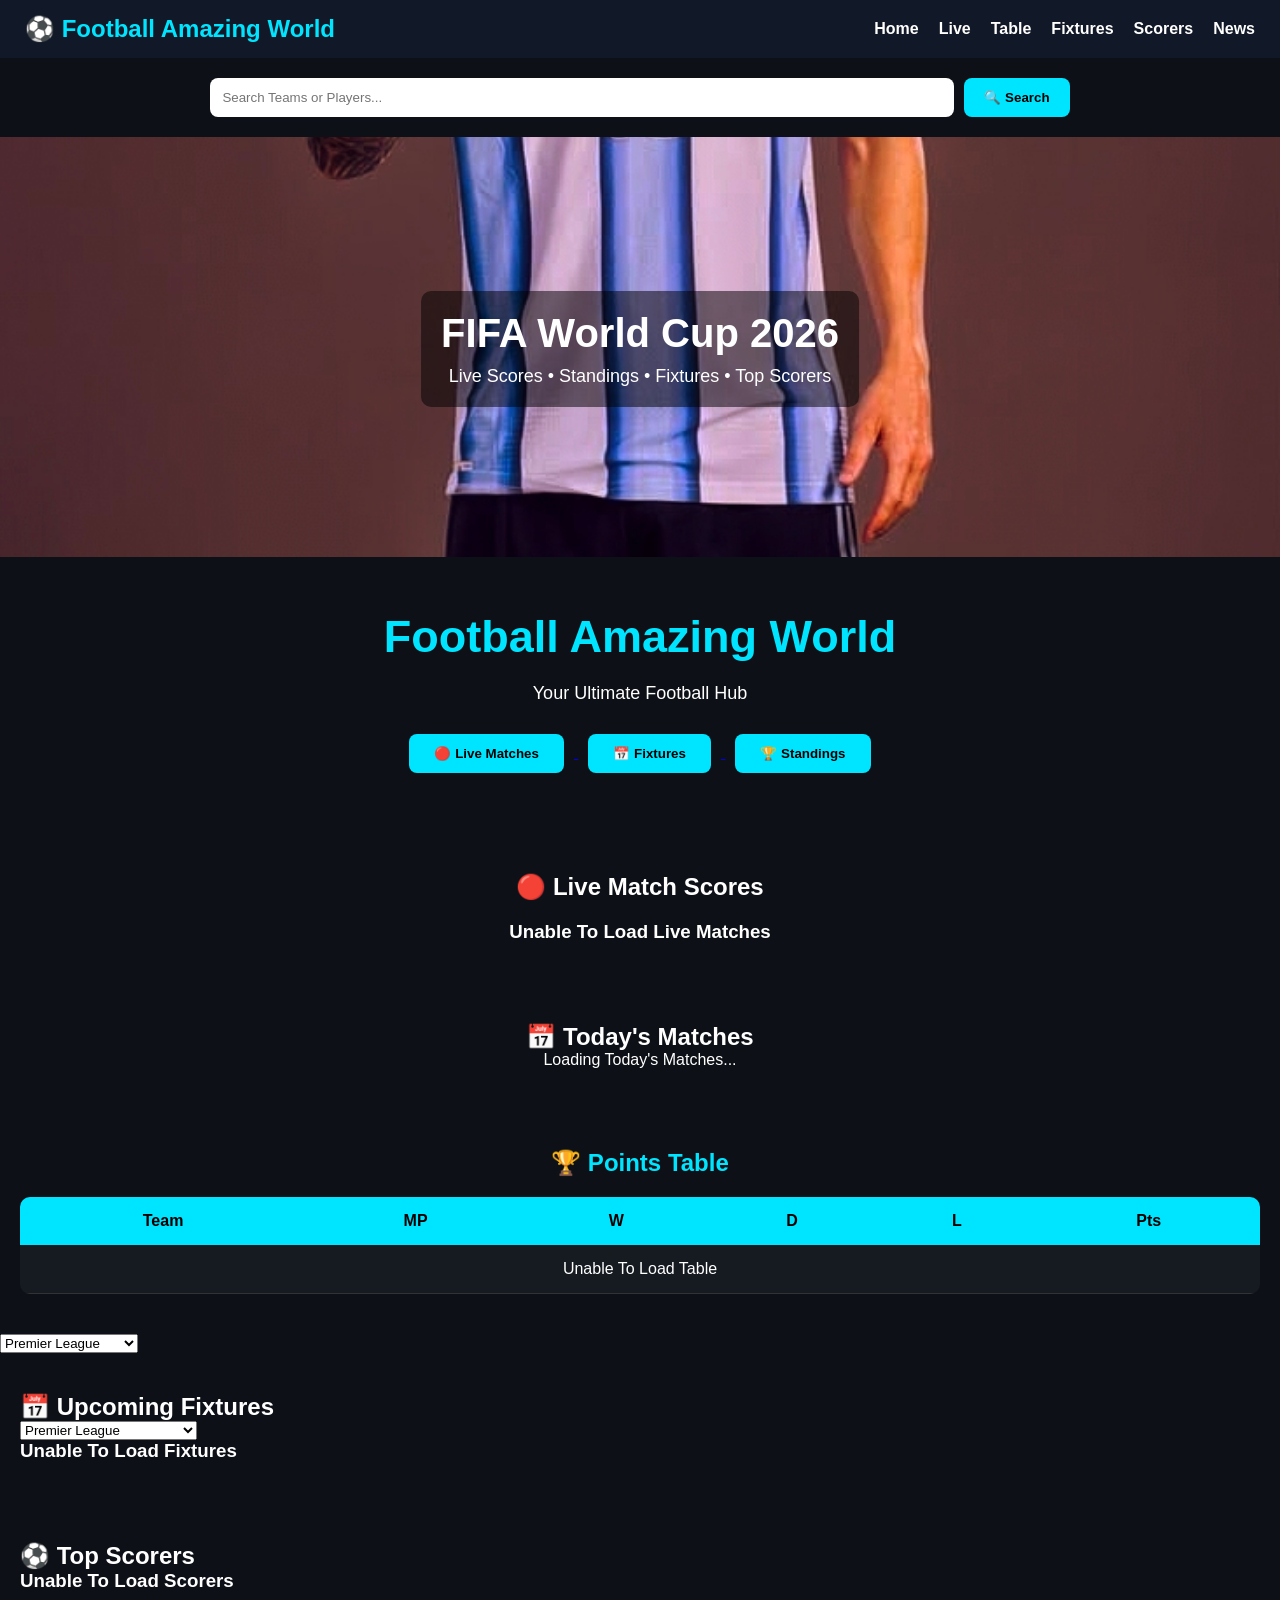
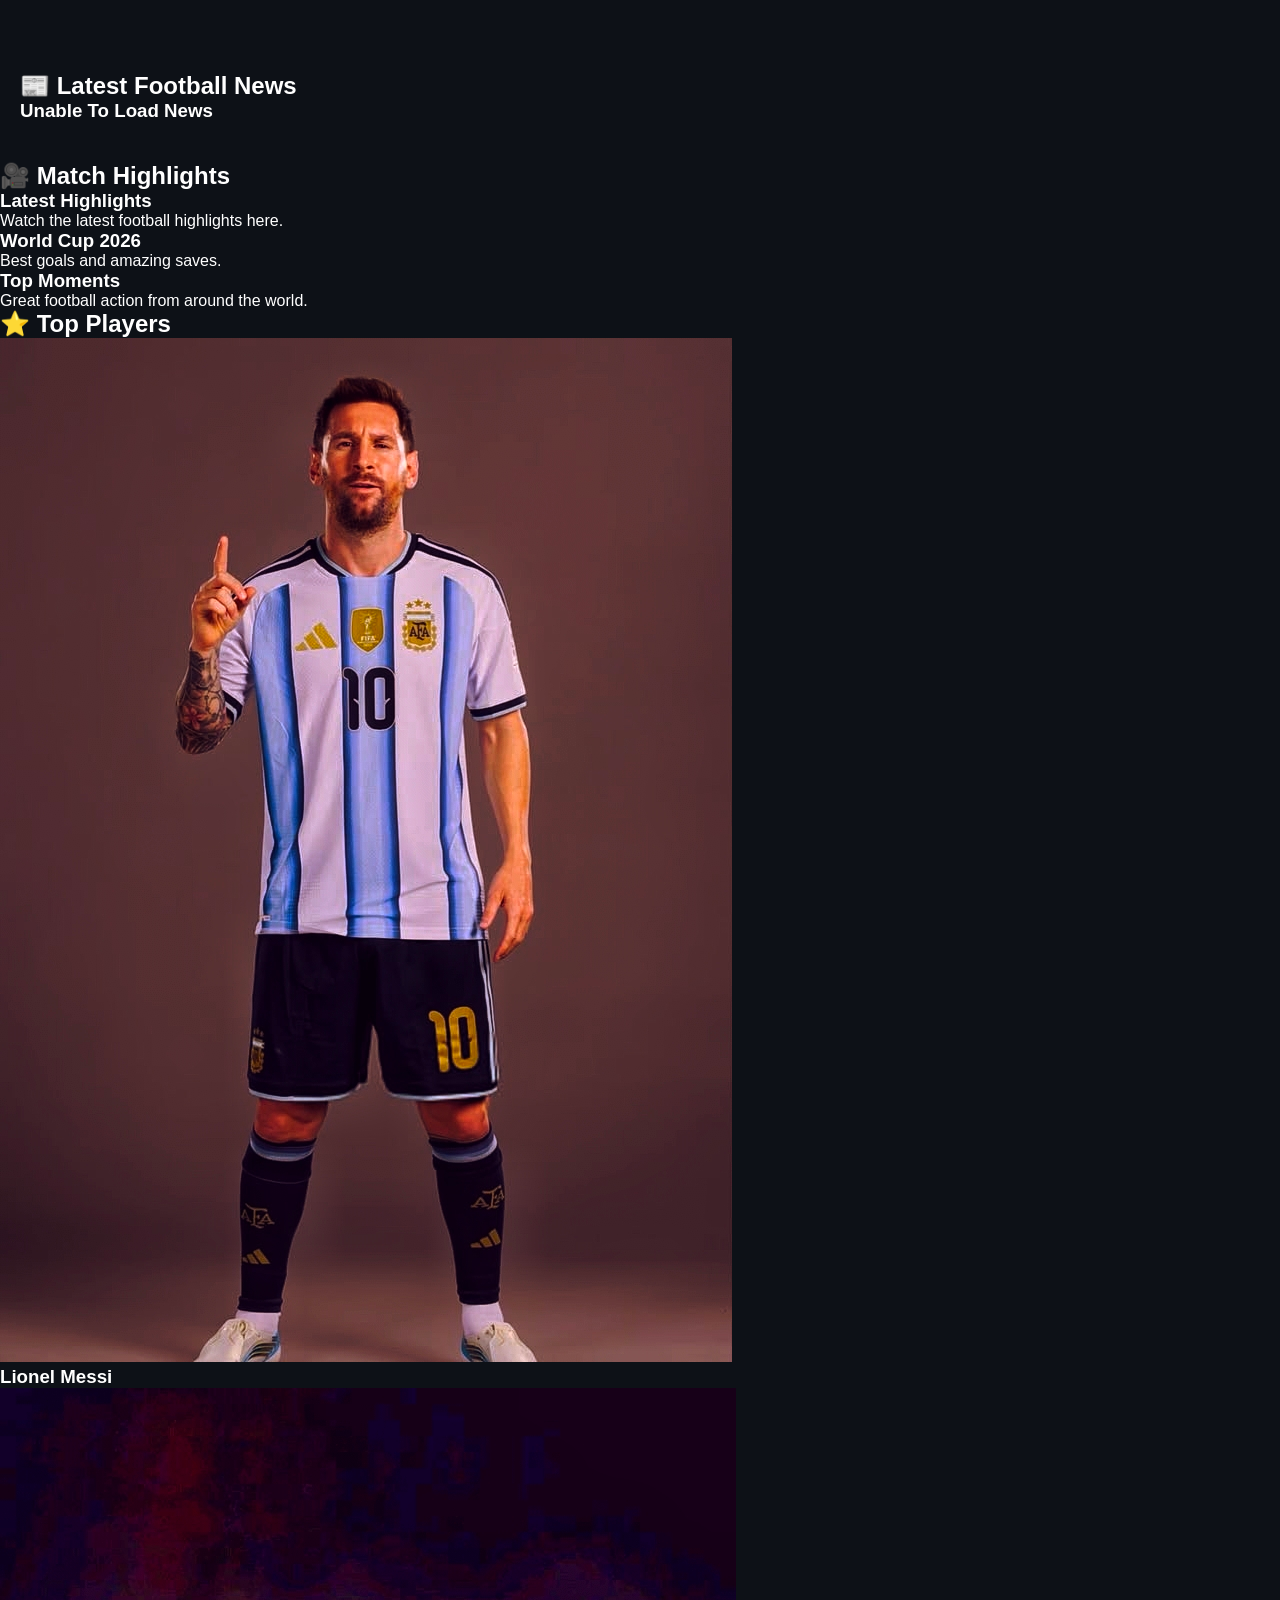
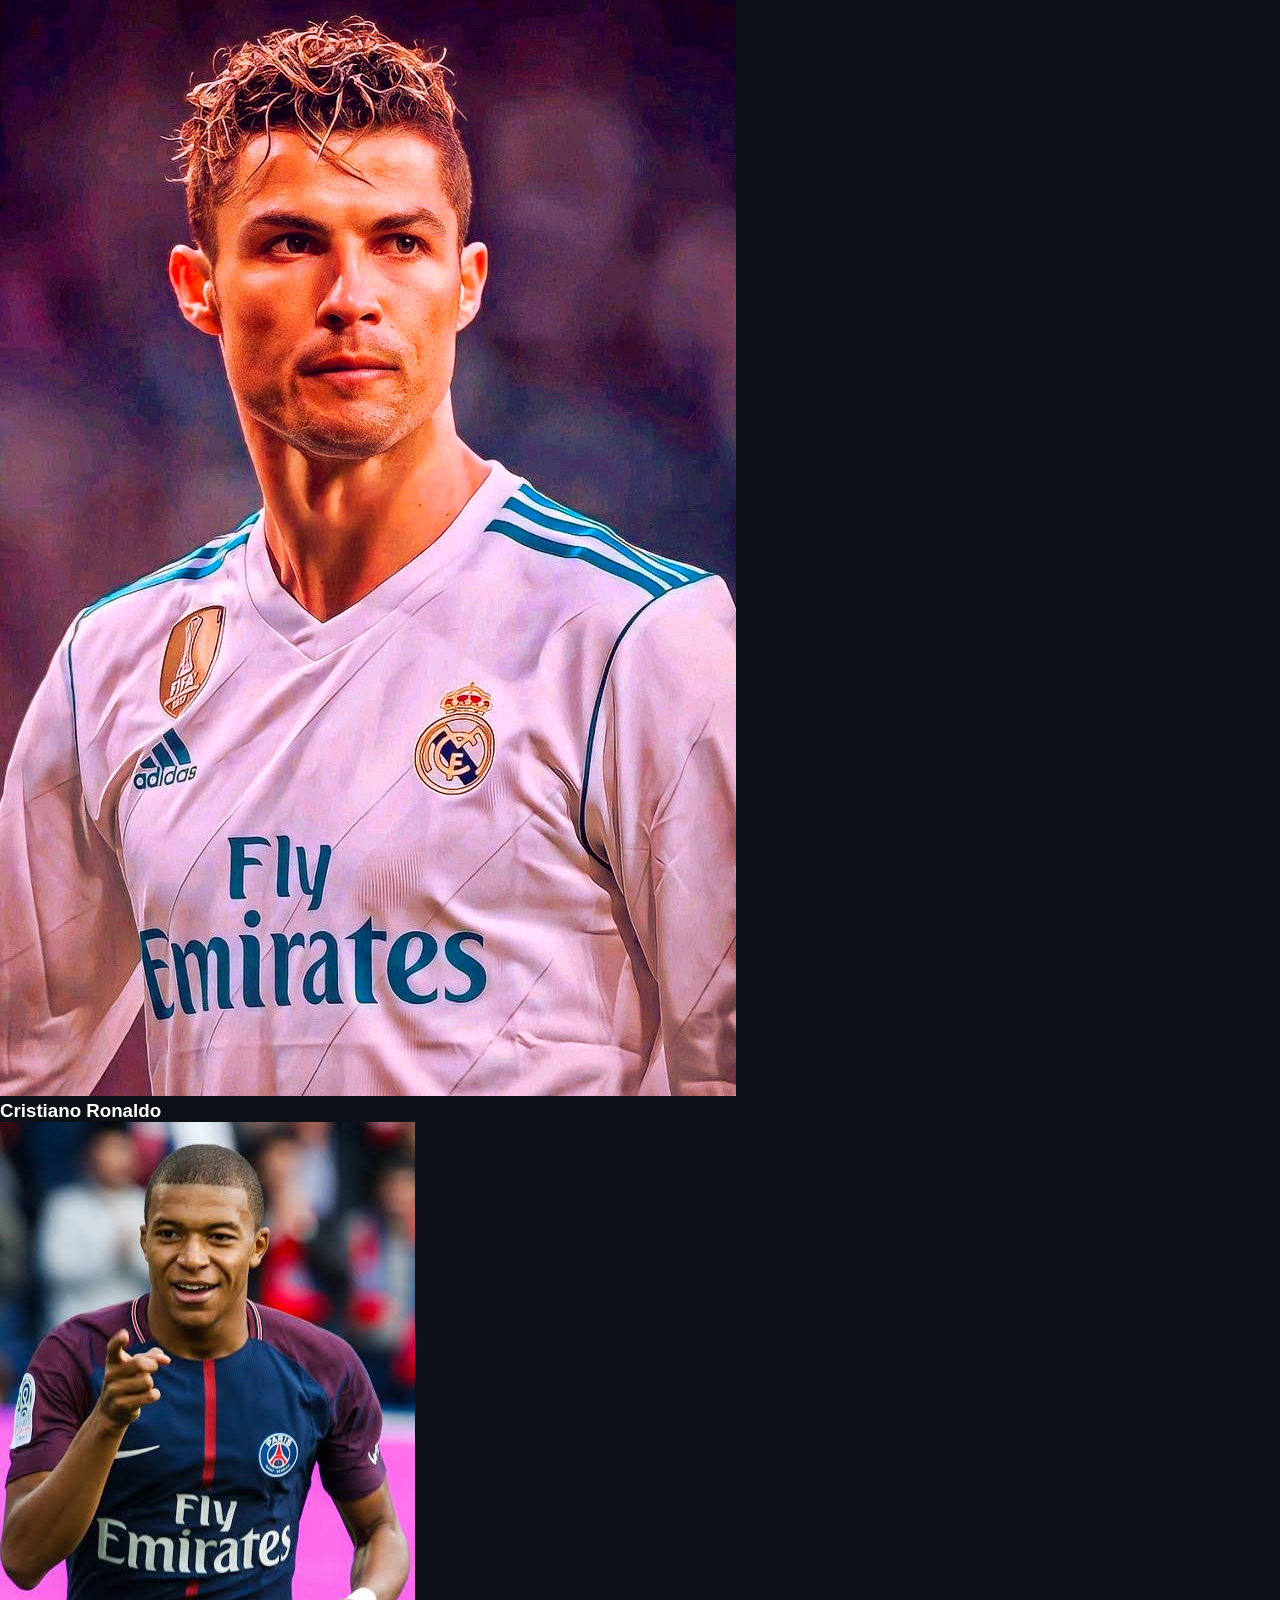
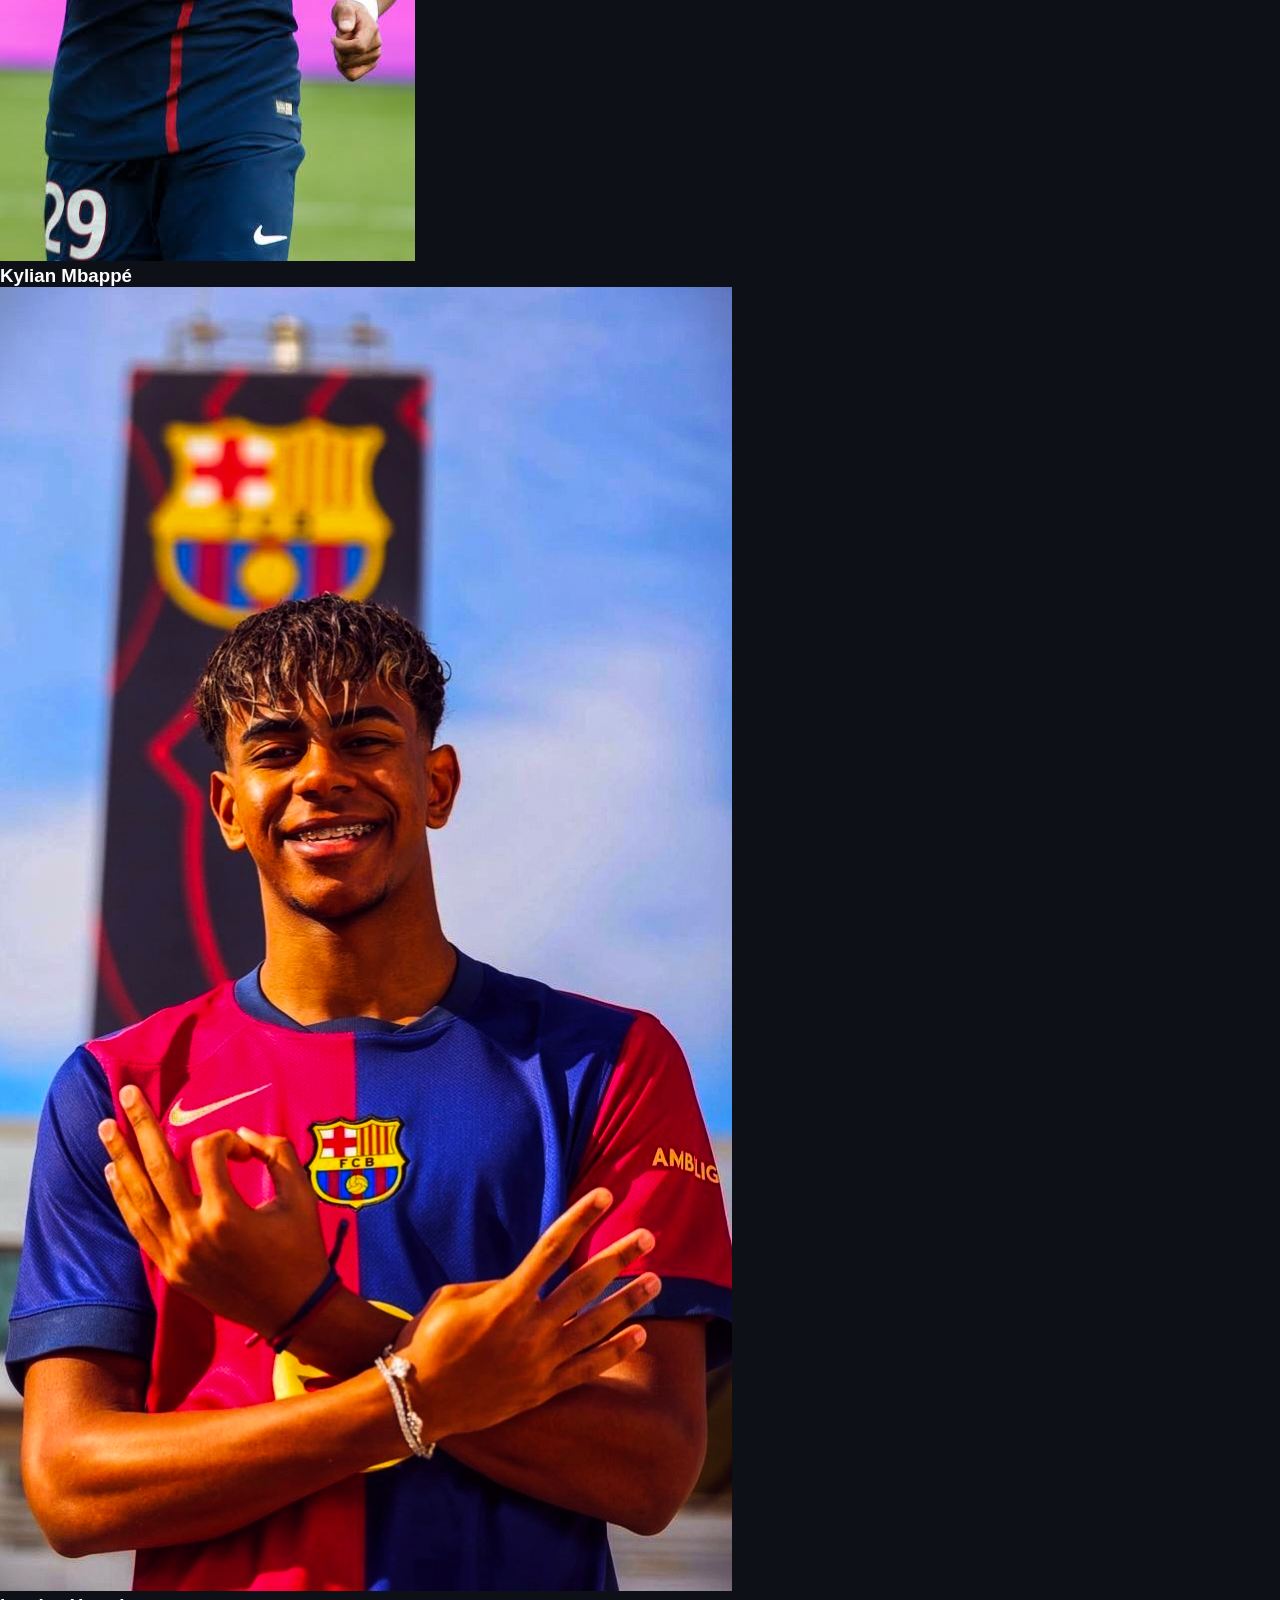
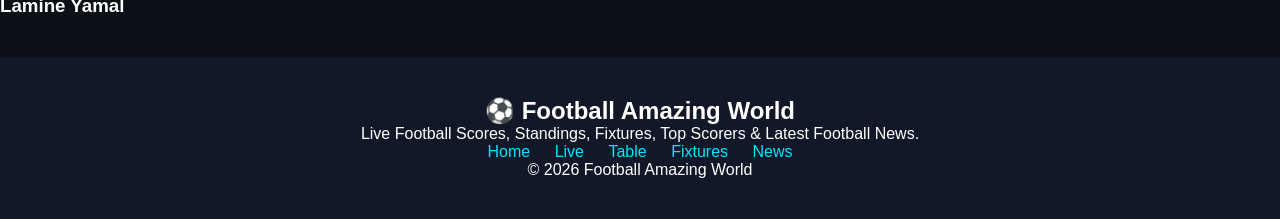
==== commit 6fc8541a: "Add files via upload" ====
--- a/index.html
+++ b/index.html
@@ -177,6 +177,19 @@
 </div>
 
 </section>
+<!-- TODAY MATCHES -->
+
+<section id="today-matches" class="live-score">
+
+<h2>📅 Today's Matches</h2>
+
+<div id="today-matches-container">
+
+Loading Today's Matches...
+
+</div>
+
+</section>
 
 <!-- Standings -->
 
@@ -227,6 +240,15 @@
 </table>
 
 </section>
+<select id="competitionSelect">
+  <option value="PL">Premier League</option>
+  <option value="PD">La Liga</option>
+  <option value="SA">Serie A</option>
+  <option value="BL1">Bundesliga</option>
+  <option value="FL1">Ligue 1</option>
+  <option value="CL">Champions League</option>
+  <option value="WC">FIFA World Cup</option>
+</select>
 <!-- ========================= -->
 <!-- UPCOMING FIXTURES -->
 <!-- ========================= -->
@@ -234,6 +256,15 @@
 <section id="fixtures" class="match-schedule">
 
 <h2>📅 Upcoming Fixtures</h2>
+<select id="competitionSelect">
+  <option value="PL">Premier League</option>
+  <option value="PD">La Liga</option>
+  <option value="SA">Serie A</option>
+  <option value="BL1">Bundesliga</option>
+  <option value="FL1">Ligue 1</option>
+  <option value="CL">UEFA Champions League</option>
+  <option value="WC">FIFA World Cup</option>
+</select>
 
 <div id="fixtures-container">
 
--- a/style.css
+++ b/style.css
@@ -1,481 +1,405 @@
+/* ===========================
+   Football Amazing World
+   Professional Theme
+=========================== */
+
+*{
+margin:0;
+padding:0;
+box-sizing:border-box;
+scroll-behavior:smooth;
+font-family:Arial,sans-serif;
+}
+
 body{
-    background:#0d1117;
-    color:white;
-    font-family:Arial,sans-serif;
-    text-align:center;
-    margin:0;
-    padding:0;
-}
-
-/* Navigation */
-nav{
-    nav{
-    background:#161b22;
-    padding:15px;
-    text-align:center;
-    position:sticky;
-    top:0;
-    z-index:1000;
-}
-}
-
-nav a{
-    color:white;
-    text-decoration:none;
-    font-size:18px;
-    font-weight:bold;
-}
-
-nav a:hover{
-    color:yellow;
+background:#0d1117;
+color:#fff;
+}
+
+/* Loader */
+
+#loader{
+position:fixed;
+top:0;
+left:0;
+width:100%;
+height:100%;
+background:#000;
+display:flex;
+justify-content:center;
+align-items:center;
+z-index:9999;
+}
+
+.loader-content{
+text-align:center;
+}
+
+.loader-content h2{
+font-size:35px;
+color:#00e5ff;
+}
+
+.loader-content p{
+margin-top:10px;
+color:#ddd;
+}
+
+/* Navbar */
+
+.navbar{
+display:flex;
+justify-content:space-between;
+align-items:center;
+padding:15px 25px;
+background:#111827;
+position:sticky;
+top:0;
+z-index:1000;
+}
+
+.logo{
+font-size:24px;
+font-weight:bold;
+color:#00e5ff;
+}
+
+.nav-links{
+display:flex;
+list-style:none;
+gap:20px;
+}
+
+.nav-links a{
+color:white;
+text-decoration:none;
+font-weight:bold;
+transition:.3s;
+}
+
+.nav-links a:hover{
+color:#00e5ff;
+}
+
+/* Search */
+
+.search-box{
+display:flex;
+justify-content:center;
+gap:10px;
+padding:20px;
+}
+
+.search-box input{
+width:60%;
+padding:12px;
+border:none;
+border-radius:8px;
+}
+
+.search-box button{
+padding:12px 20px;
+background:#00e5ff;
+border:none;
+border-radius:8px;
+cursor:pointer;
+font-weight:bold;
+}
+
+/* Slider */
+
+.slider{
+position:relative;
+overflow:hidden;
+}
+
+.slider img{
+width:100%;
+height:420px;
+object-fit:cover;
+}
+
+.slider-overlay{
+position:absolute;
+top:50%;
+left:50%;
+transform:translate(-50%,-50%);
+text-align:center;
+background:rgba(0,0,0,.5);
+padding:20px;
+border-radius:10px;
+}
+
+.slider-overlay h1{
+font-size:40px;
+color:#fff;
+}
+
+.slider-overlay p{
+margin-top:10px;
+font-size:18px;
 }
 
 /* Hero */
+
 .hero{
-    padding:30px 20px;
+text-align:center;
+padding:50px 20px;
 }
 
 .hero h1{
-    color:gold;
-    font-size:42px;
+font-size:45px;
+color:#00e5ff;
 }
 
 .hero p{
-    font-size:20px;
-}
-
-/* Images */
-.football-img{
-    width:300px;
-    max-width:90%;
-    border-radius:12px;
-}
-
-/* Buttons */
-button{
-    background:#0b8f08;
-    color:white;
-    padding:12px 20px;
-    border:none;
-    border-radius:8px;
-    font-size:18px;
-    margin:10px;
-    cursor:pointer;
-}
-
-button:hover{
-    background:#0ea50b;
-}
-
-/* News */
-.news{
-    padding:20px;
+margin:20px 0;
+font-size:18px;
+}
+
+.hero-buttons button{
+padding:12px 25px;
+margin:10px;
+border:none;
+border-radius:8px;
+background:#00e5ff;
+font-weight:bold;
+cursor:pointer;
+transition:.3s;
+}
+
+.hero-buttons button:hover{
+transform:scale(1.08);
+}
+/* ===========================
+   LIVE SCORE
+=========================== */
+
+.live-score{
+padding:40px 20px;
+text-align:center;
+}
+
+#live-score-container{
+display:grid;
+grid-template-columns:repeat(auto-fit,minmax(280px,1fr));
+gap:20px;
+margin-top:20px;
+}
+
+.live-card{
+background:#161b22;
+padding:20px;
+border-radius:12px;
+box-shadow:0 0 15px rgba(0,229,255,.2);
+transition:.3s;
+}
+
+.live-card:hover{
+transform:translateY(-5px);
+}
+
+.live-card h3{
+color:#00e5ff;
+margin-bottom:10px;
+}
+
+.live-card h2{
+font-size:35px;
+margin:15px 0;
+}
+
+/* ===========================
+   POINTS TABLE
+=========================== */
+
+.points-table{
+padding:40px 20px;
+}
+
+.points-table h2{
+text-align:center;
+margin-bottom:20px;
+color:#00e5ff;
+}
+
+table{
+width:100%;
+border-collapse:collapse;
+background:#161b22;
+overflow:hidden;
+border-radius:10px;
+}
+
+th{
+background:#00e5ff;
+color:#000;
+padding:15px;
+}
+
+td{
+padding:15px;
+text-align:center;
+border-bottom:1px solid #333;
+}
+
+tr:hover{
+background:#222;
+}
+
+/* ===========================
+   FIXTURES
+=========================== */
+
+.match-schedule{
+padding:40px 20px;
+}
+
+#fixtures-container{
+display:grid;
+grid-template-columns:repeat(auto-fit,minmax(250px,1fr));
+gap:20px;
+}
+
+.schedule-card{
+background:#161b22;
+padding:20px;
+border-radius:10px;
+text-align:center;
+transition:.3s;
+}
+
+.schedule-card:hover{
+transform:scale(1.04);
+}
+
+/* ===========================
+   TOP SCORERS
+=========================== */
+
+.top-scorers{
+padding:40px 20px;
+}
+
+#scorers-container{
+display:grid;
+grid-template-columns:repeat(auto-fit,minmax(220px,1fr));
+gap:20px;
+}
+
+.scorer-card{
+background:#161b22;
+padding:20px;
+text-align:center;
+border-radius:12px;
+transition:.3s;
+}
+
+.scorer-card:hover{
+transform:translateY(-5px);
+}
+
+.scorer-card h2{
+color:#FFD700;
+margin-top:10px;
+}
+
+/* ===========================
+   NEWS
+=========================== */
+
+.latest-news{
+padding:40px 20px;
 }
 
 .news-card{
-    background:#1b1b1b;
-    padding:15px;
-    margin:15px;
-    border-radius:12px;
-    border-left:5px solid lime;
+background:#161b22;
+padding:20px;
+border-radius:10px;
+margin-bottom:20px;
 }
 
 .news-card h3{
-    color:#00ff66;
-}
-
-/* Video */
-video{
-    width:90%;
-    max-width:700px;
-    border-radius:12px;
-}
-
-/* Players */
-.players{
-    display:flex;
-    justify-content:center;
-    flex-wrap:wrap;
-    gap:20px;
-    margin:20px;
-}
-
-.players img{
-    width:180px;
-    height:180px;
-    object-fit:cover;
-    border-radius:15px;
-}
-
-/* Footer */
+color:#00e5ff;
+margin-bottom:10px;
+}
+
+/* ===========================
+   FOOTER
+=========================== */
+
 footer{
-    background:#111;
-    padding:20px;
-    margin-top:30px;
-}
-
-/* Mobile */
+background:#111827;
+padding:40px 20px;
+text-align:center;
+margin-top:40px;
+}
+
+footer a{
+color:#00e5ff;
+text-decoration:none;
+margin:0 10px;
+}
+
+footer a:hover{
+color:#fff;
+}
+
+/* ===========================
+   TOP BUTTON
+=========================== */
+
+#topBtn{
+display:none;
+position:fixed;
+bottom:25px;
+right:20px;
+padding:15px;
+border:none;
+border-radius:50%;
+background:#00e5ff;
+font-size:20px;
+cursor:pointer;
+}
+
+/* ===========================
+   MOBILE
+=========================== */
+
 @media(max-width:768px){
 
-    nav{
-        flex-wrap:wrap;
-    }
-
-    .hero h1{
-        font-size:30px;
-    }
-
-    .players img{
-        width:130px;
-        height:130px;
-    }
-}
-.live-score{
-    margin:40px 20px;
-    text-align:center;
-}
-
-.live-score h2{
-    color:#FFD700;
-    margin-bottom:20px;
-}
-
-.match-card{
-    background:#1b1b1b;
-    border-radius:15px;
-    padding:20px;
-    display:flex;
-    justify-content:space-around;
-    align-items:center;
-    border:2px solid #00ff55;
-}
-
-.team img{
-    width:70px;
-    height:70px;
-    border-radius:50%;
-}
-
-.team h3{
-    color:white;
-    margin-top:10px;
-}
-
-.score h1{
-    color:#00ff55;
-    font-size:38px;
-    margin:0;
-}
-
-.score p{
-    color:white;
-    margin:10px 0;
-}
-
-.live{
-    background:red;
-    color:white;
-    padding:6px 12px;
-    border-radius:20px;
-    font-weight:bold;
-}
-.points-table{
-    margin:40px 20px;
-    text-align:center;
-}
-
-.points-table h2{
-    color:#FFD700;
-    margin-bottom:20px;
+.navbar{
+flex-direction:column;
+}
+
+.nav-links{
+flex-wrap:wrap;
+justify-content:center;
+margin-top:10px;
+}
+
+.slider img{
+height:240px;
+}
+
+.hero h1{
+font-size:30px;
+}
+
+.search-box{
+flex-direction:column;
+}
+
+.search-box input{
+width:100%;
+}
+
+.hero-buttons button{
+width:100%;
 }
 
 table{
-    width:100%;
-    border-collapse:collapse;
-    background:#1b1b1b;
-    color:white;
-}
-
-th,td{
-    border:1px solid #00ff55;
-    padding:12px;
-}
-
-th{
-    background:#00aa44;
-}
-
-tr:hover{
-    background:#333;
-}
-.match-schedule{
-    margin:40px 20px;
-    text-align:center;
-}
-
-.match-schedule h2{
-    color:#FFD700;
-    margin-bottom:20px;
-}
-
-.schedule-card{
-    background:#1b1b1b;
-    color:white;
-    padding:15px;
-    margin:15px auto;
-    border-left:5px solid #00ff55;
-    border-radius:12px;
-    max-width:600px;
-    transition:0.3s;
-}
-
-.schedule-card:hover{
-    transform:scale(1.03);
-    box-shadow:0 0 15px #00ff55;
-}
-.top-scorers{
-    margin:40px 20px;
-    text-align:center;
-}
-
-.top-scorers h2{
-    color:#FFD700;
-    margin-bottom:20px;
-}
-
-.scorer-card{
-    display:inline-block;
-    width:220px;
-    background:#1b1b1b;
-    margin:15px;
-    padding:15px;
-    border-radius:15px;
-    border:2px solid #00ff55;
-}
-
-.scorer-card img{
-    width:120px;
-    height:120px;
-    border-radius:50%;
-    object-fit:cover;
-}
-
-.scorer-card h3{
-    color:white;
-    margin:10px 0;
-}
-
-.scorer-card p{
-    color:#00ff55;
-    font-weight:bold;
-}
-nav{
-    background:#161b22;
-    padding:15px;
-    text-align:center;
-}
-
-nav a{
-    color:white;
-    text-decoration:none;
-    margin:0 15px;
-    font-weight:bold;
-}
-
-nav a:hover{
-    color:#00ff88;
-}
-
-.hero{
-    text-align:center;
-    padding:40px 20px;
-}
-
-.football-img{
-    width:300px;
-    border-radius:15px;
-}
-
-button{
-    background:#00ff88;
-    color:black;
-    border:none;
-    padding:12px 20px;
-    border-radius:8px;
-    cursor:pointer;
-    font-weight:bold;
-    margin:10px;
-}
-
-button:hover{
-    background:#00cc6a;
-}
-.news-card,
-.match-card,
-.schedule-card,
-.scorer-card{
-    background:#161b22;
-    border-radius:15px;
-    padding:20px;
-    margin:20px;
-    text-align:center;
-    box-shadow:0 0 10px rgba(0,255,136,.3);
-}
-
-table{
-    width:95%;
-    margin:auto;
-    border-collapse:collapse;
-    background:#161b22;
-}
-
-th,td{
-    border:1px solid #333;
-    padding:12px;
-    text-align:center;
-}
-
-th{
-    background:#00ff88;
-    color:#000;
-}
-
-.team img,
-.scorer-card img{
-    width:100px;
-    border-radius:50%;
-}
-
-.live{
-    color:red;
-    font-weight:bold;
-    animation:blink 1s infinite;
-}
-
-@keyframes blink{
-    50%{opacity:0;}
-
-.hero-buttons{
-    margin-top:20px;
-}
-
-.hero-buttons button{
-    margin:10px;
-    min-width:180px;
-}
-
-.hero h1{
-    font-size:42px;
-    color:#ffd700;
-}
-
-.hero p{
-    font-size:20px;
-    color:#ddd;
-
-.slider{
-    text-align:center;
-    margin:30px 0;
-}
-
-.slider img{
-    width:90%;
-    max-width:500px;
-    height:300px;
-    object-fit:cover;
-    border-radius:15px;
-    border:3px solid #00ff88;
-}
-.social{
-    text-align:center;
-    padding:30px;
-}
-
-.social button{
-    margin:10px;
-    width:180px;
-}
-footer{
-    background:#161b22;
-    text-align:center;
-    padding:30px;
-    margin-top:40px;
-    border-top:3px solid #00ff88;
-}
-
-footer h2{
-    color:#00ff88;
-}
-
-footer p{
-    color:#ccc;
-    margin:8px 0;
-}
-#topBtn{
-    position:fixed;
-    bottom:20px;
-    right:20px;
-    background:#00ff88;
-    color:#000;
-    border:none;
-    padding:12px 16px;
-    border-radius:50%;
-    cursor:pointer;
-    font-size:18px;
-    display:none;
-}
-
-#topBtn:hover{
-    background:#00cc6a;
-}
-.hero h3{
-    color:#00ff88;
-    margin-top:15px;
-    font-size:22px;
-}
-
-html{
-    scroll-behavior:smooth;
-}
-
-.players{
-    display:flex;
-    justify-content:center;
-    flex-wrap:wrap;
-    gap:20px;
-}
-
-.players img{
-    width:180px;
-    height:180px;
-    object-fit:cover;
-    border-radius:15px;
-    transition:0.3s;
-}
-
-.players img:hover{
-    transform:scale(1.08);
-}
-#loader{
-    position:fixed;
-    top:0;
-    left:0;
-    width:100%;
-    height:100%;
-    background:#0d1117;
-    display:flex;
-    justify-content:center;
-    align-items:center;
-    z-index:9999;
-    color:#00ff88;
-    font-size:30px;
-}
-<.social{
-    text-align:center;
-    padding:30px;
-}
-
-.social button{
-    margin:10px;
-    width:180px;
+font-size:13px;
+}
+
 }
